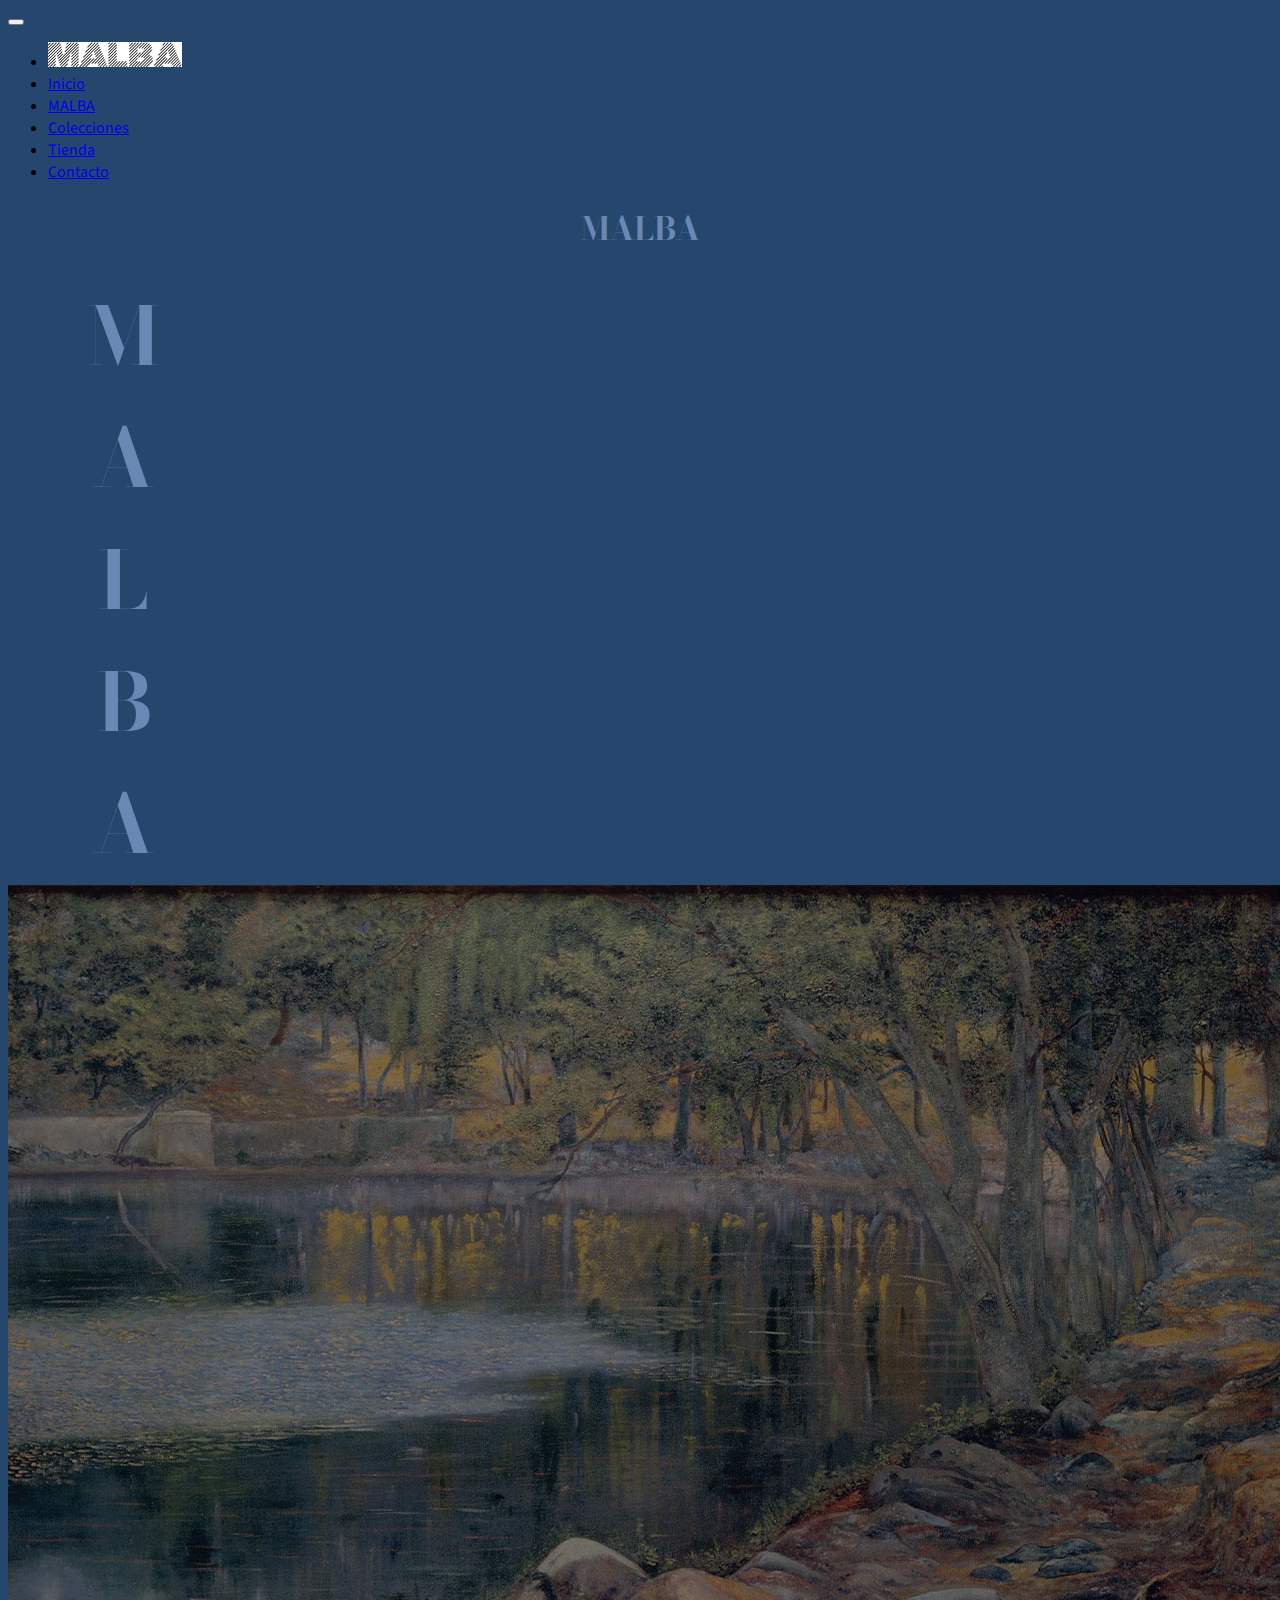
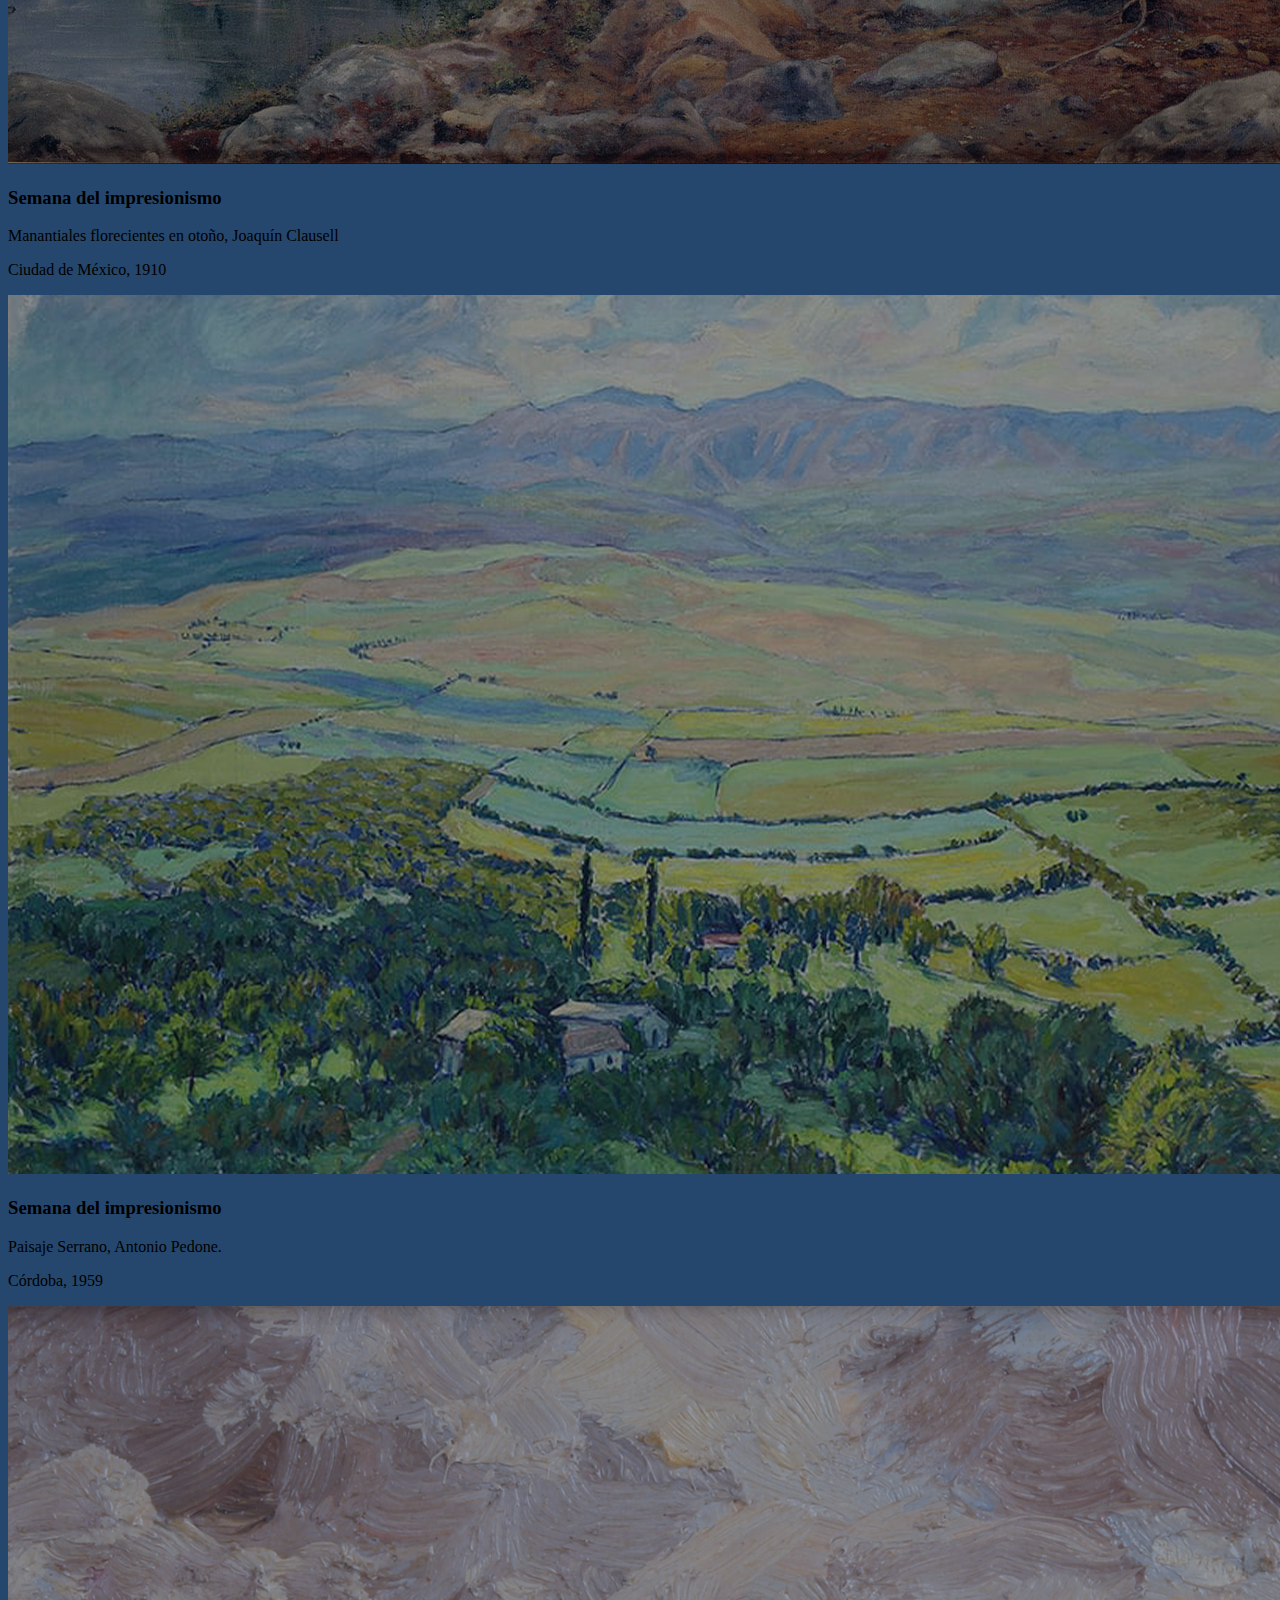
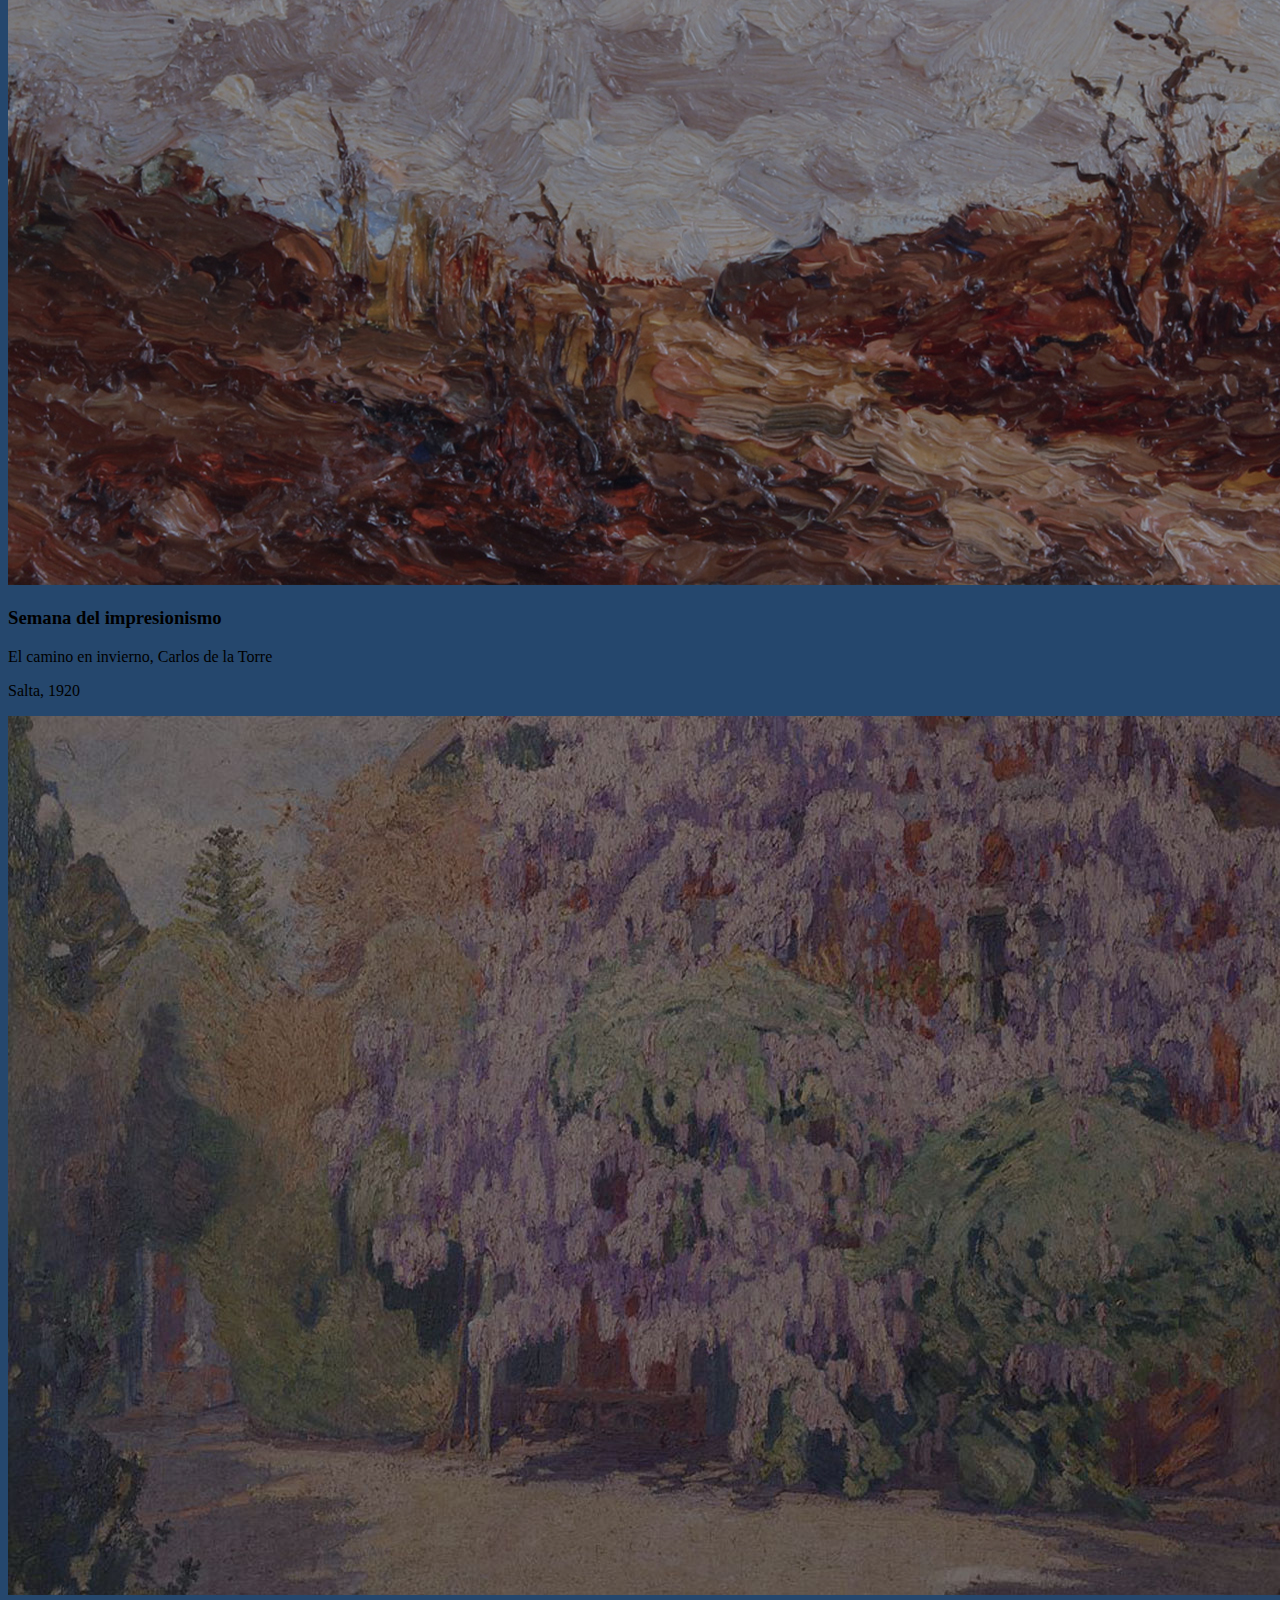
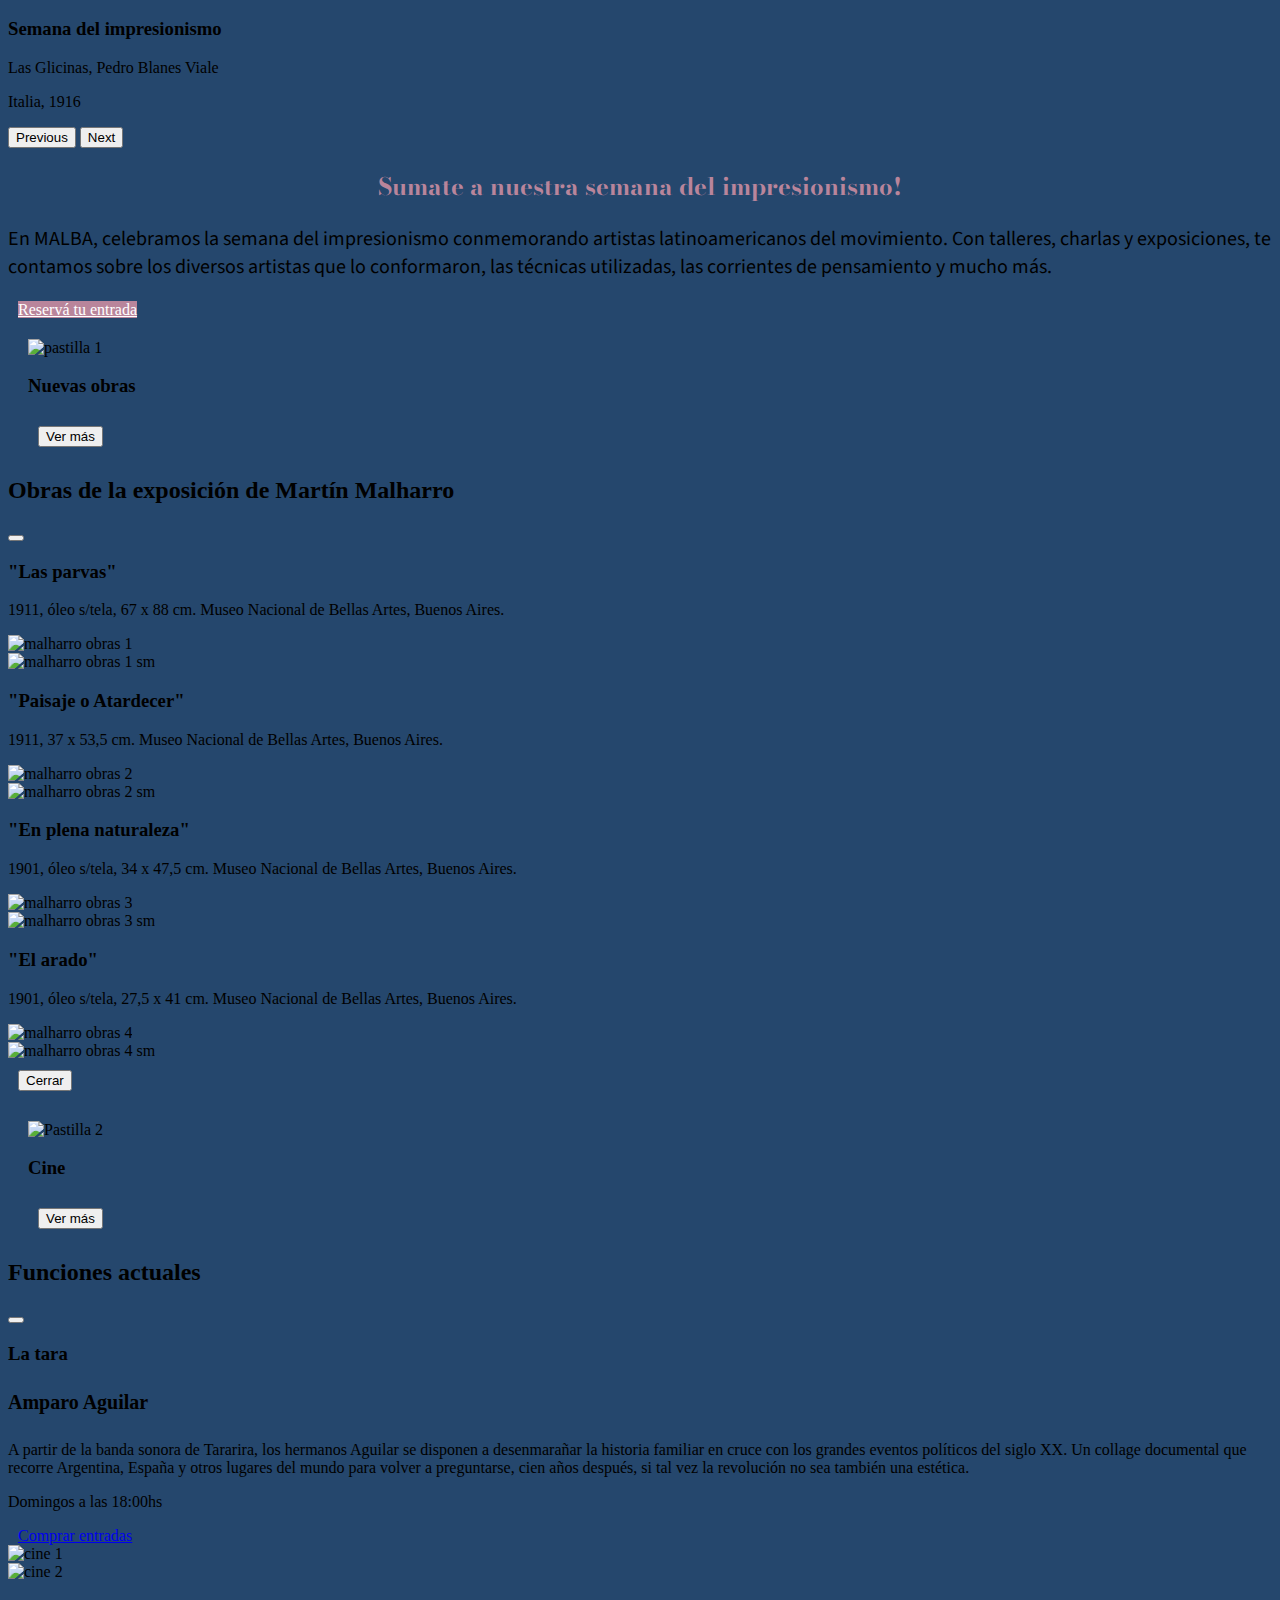
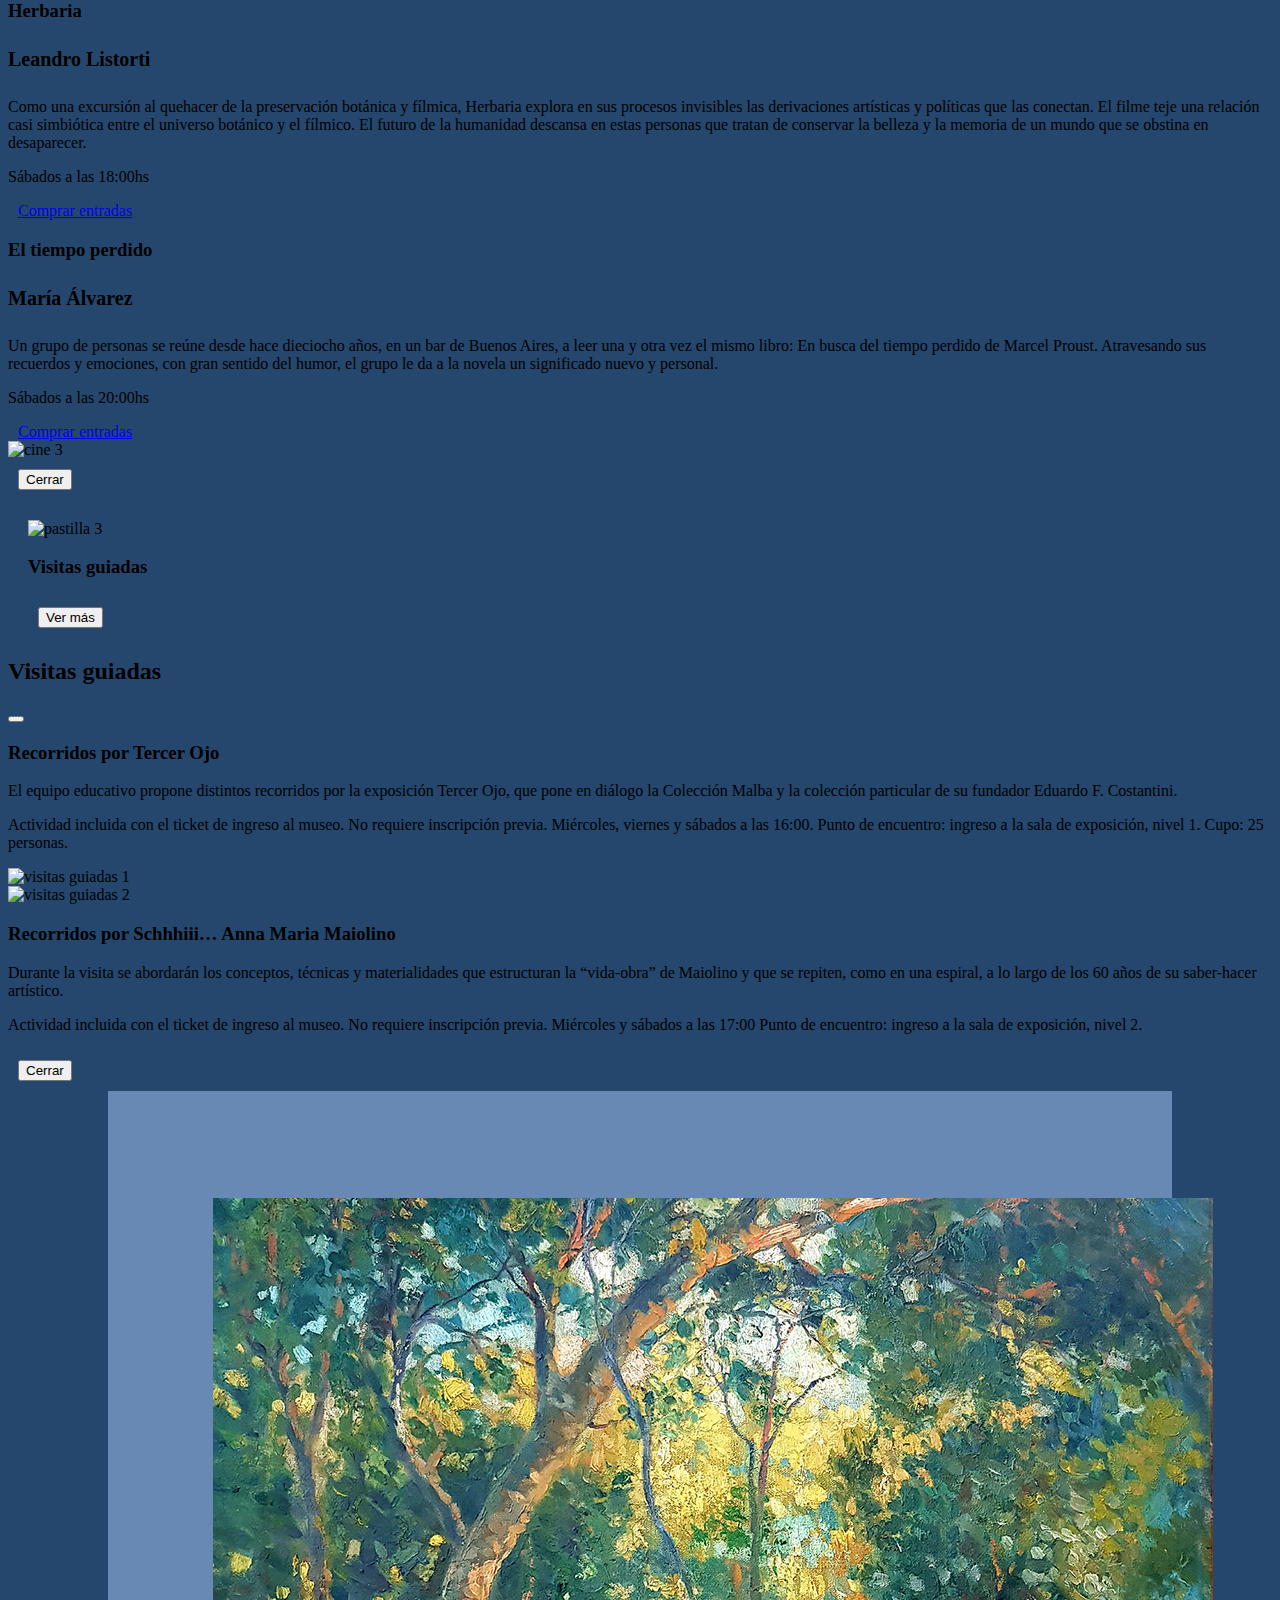
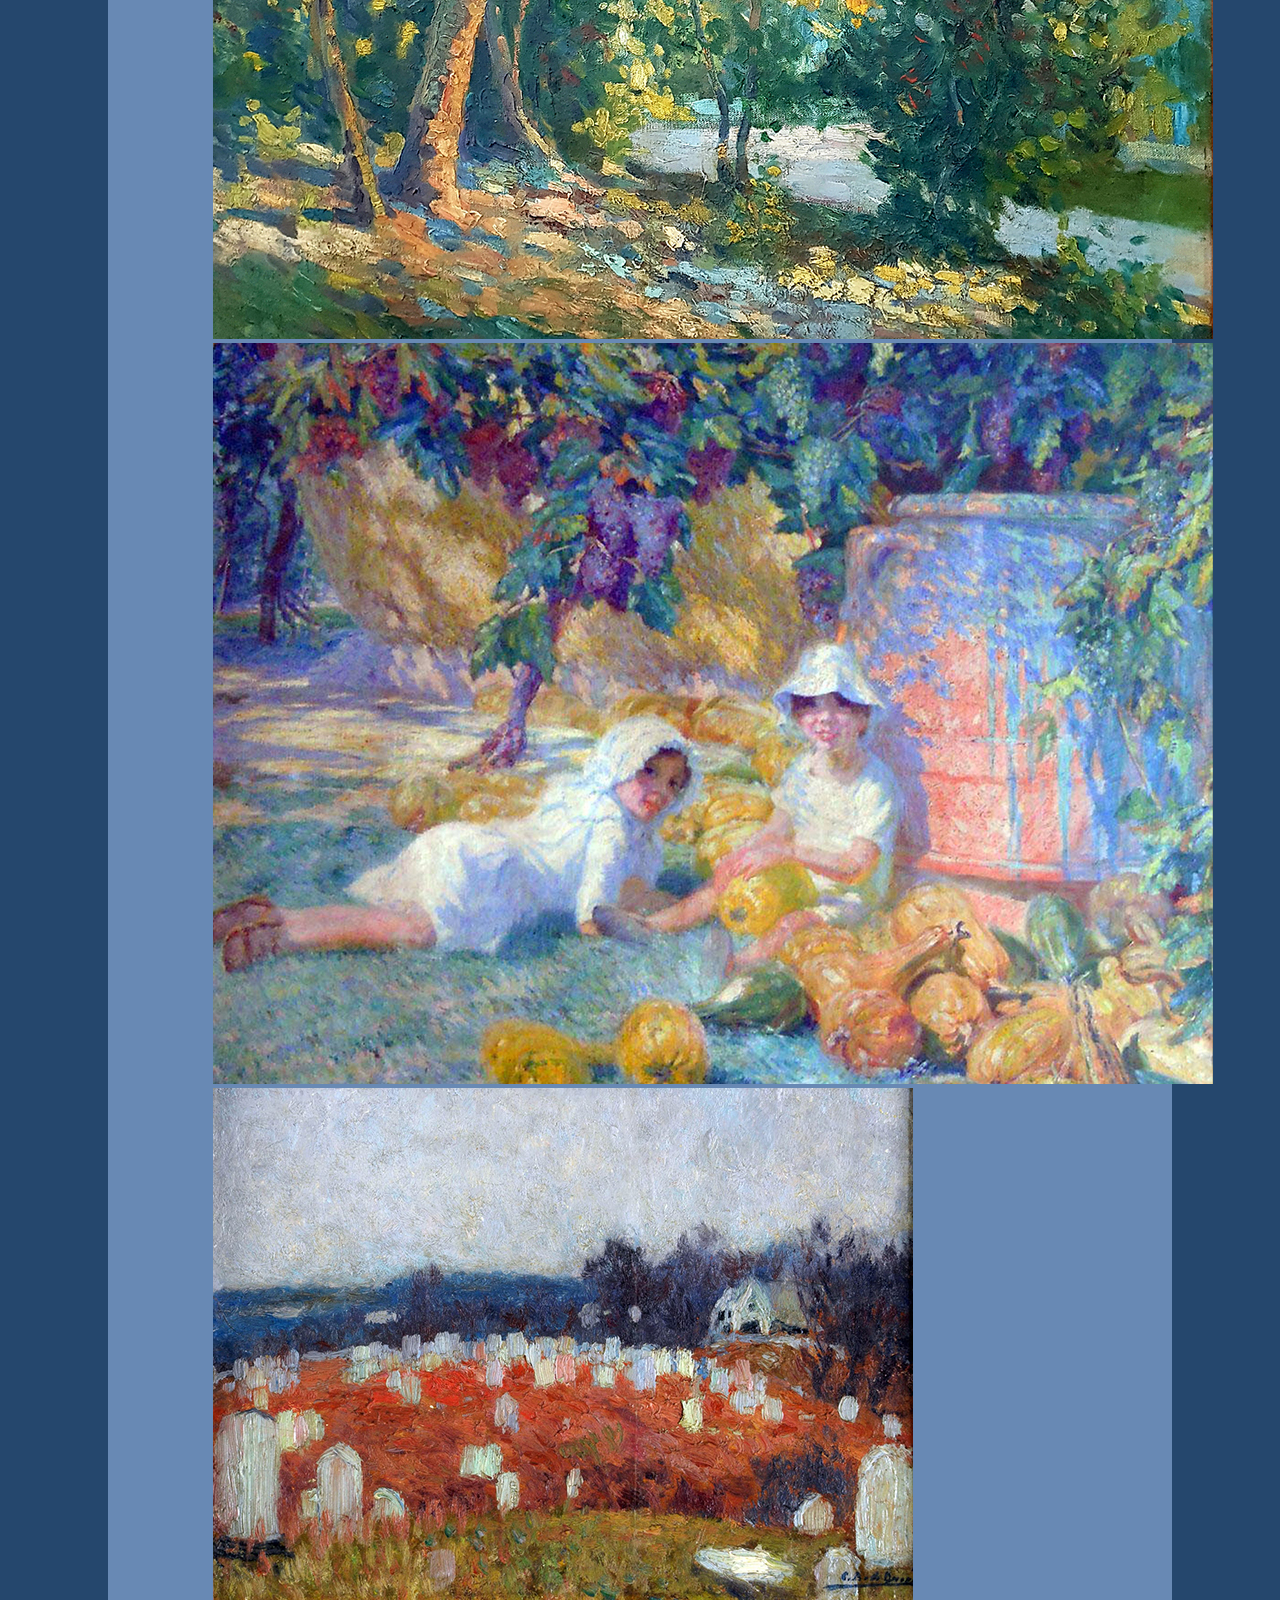
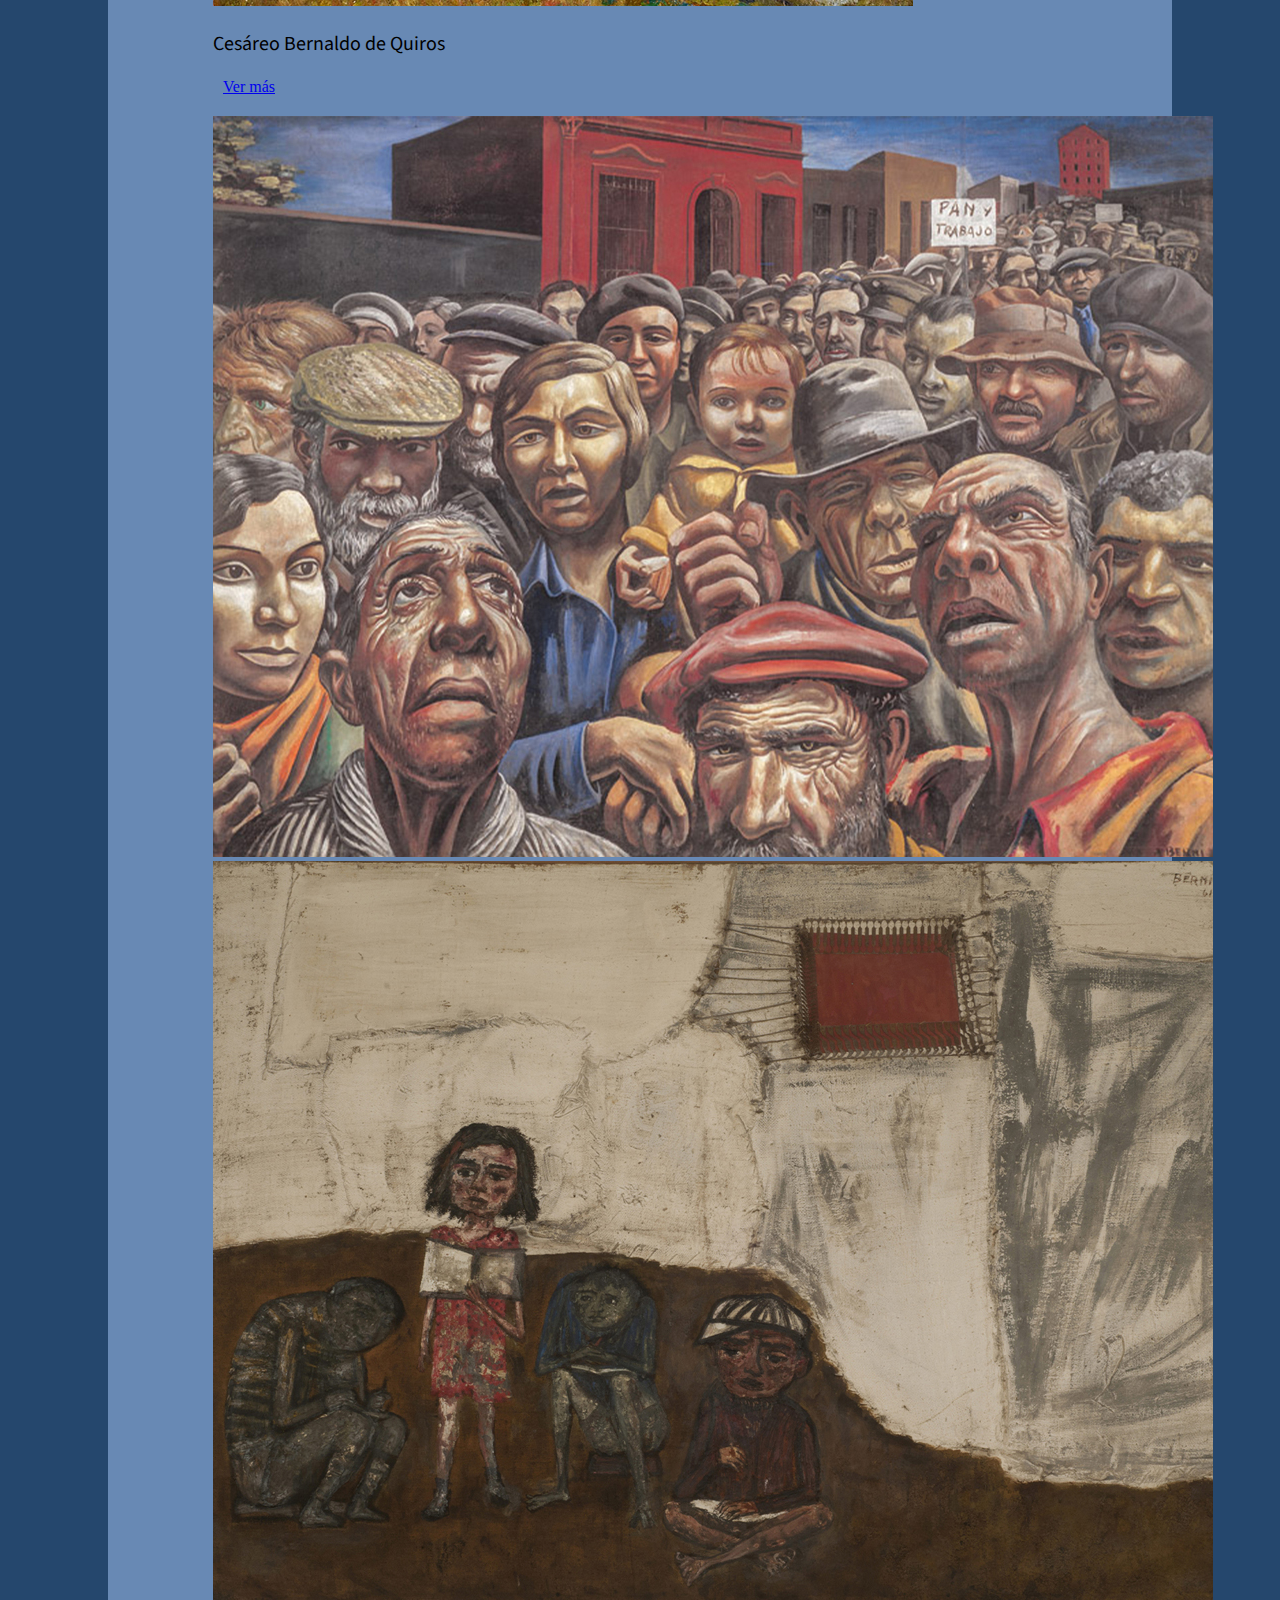
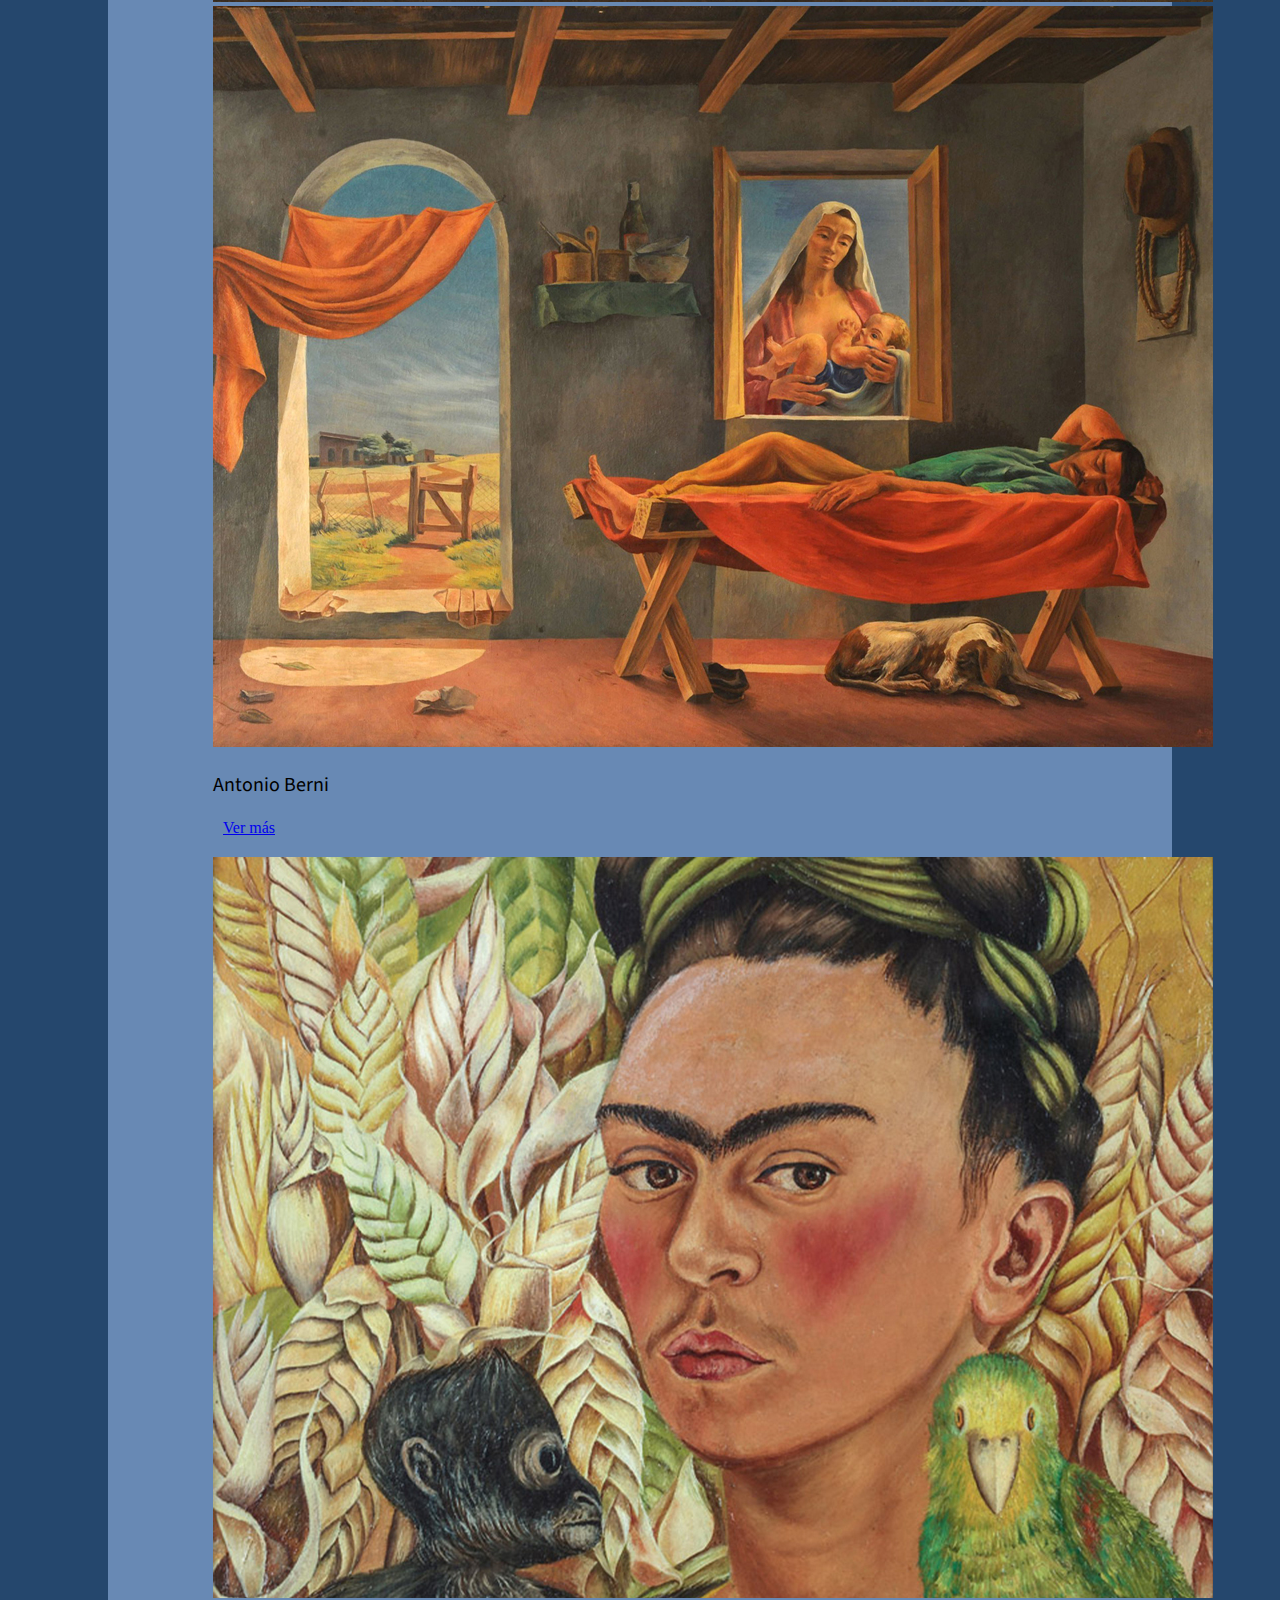
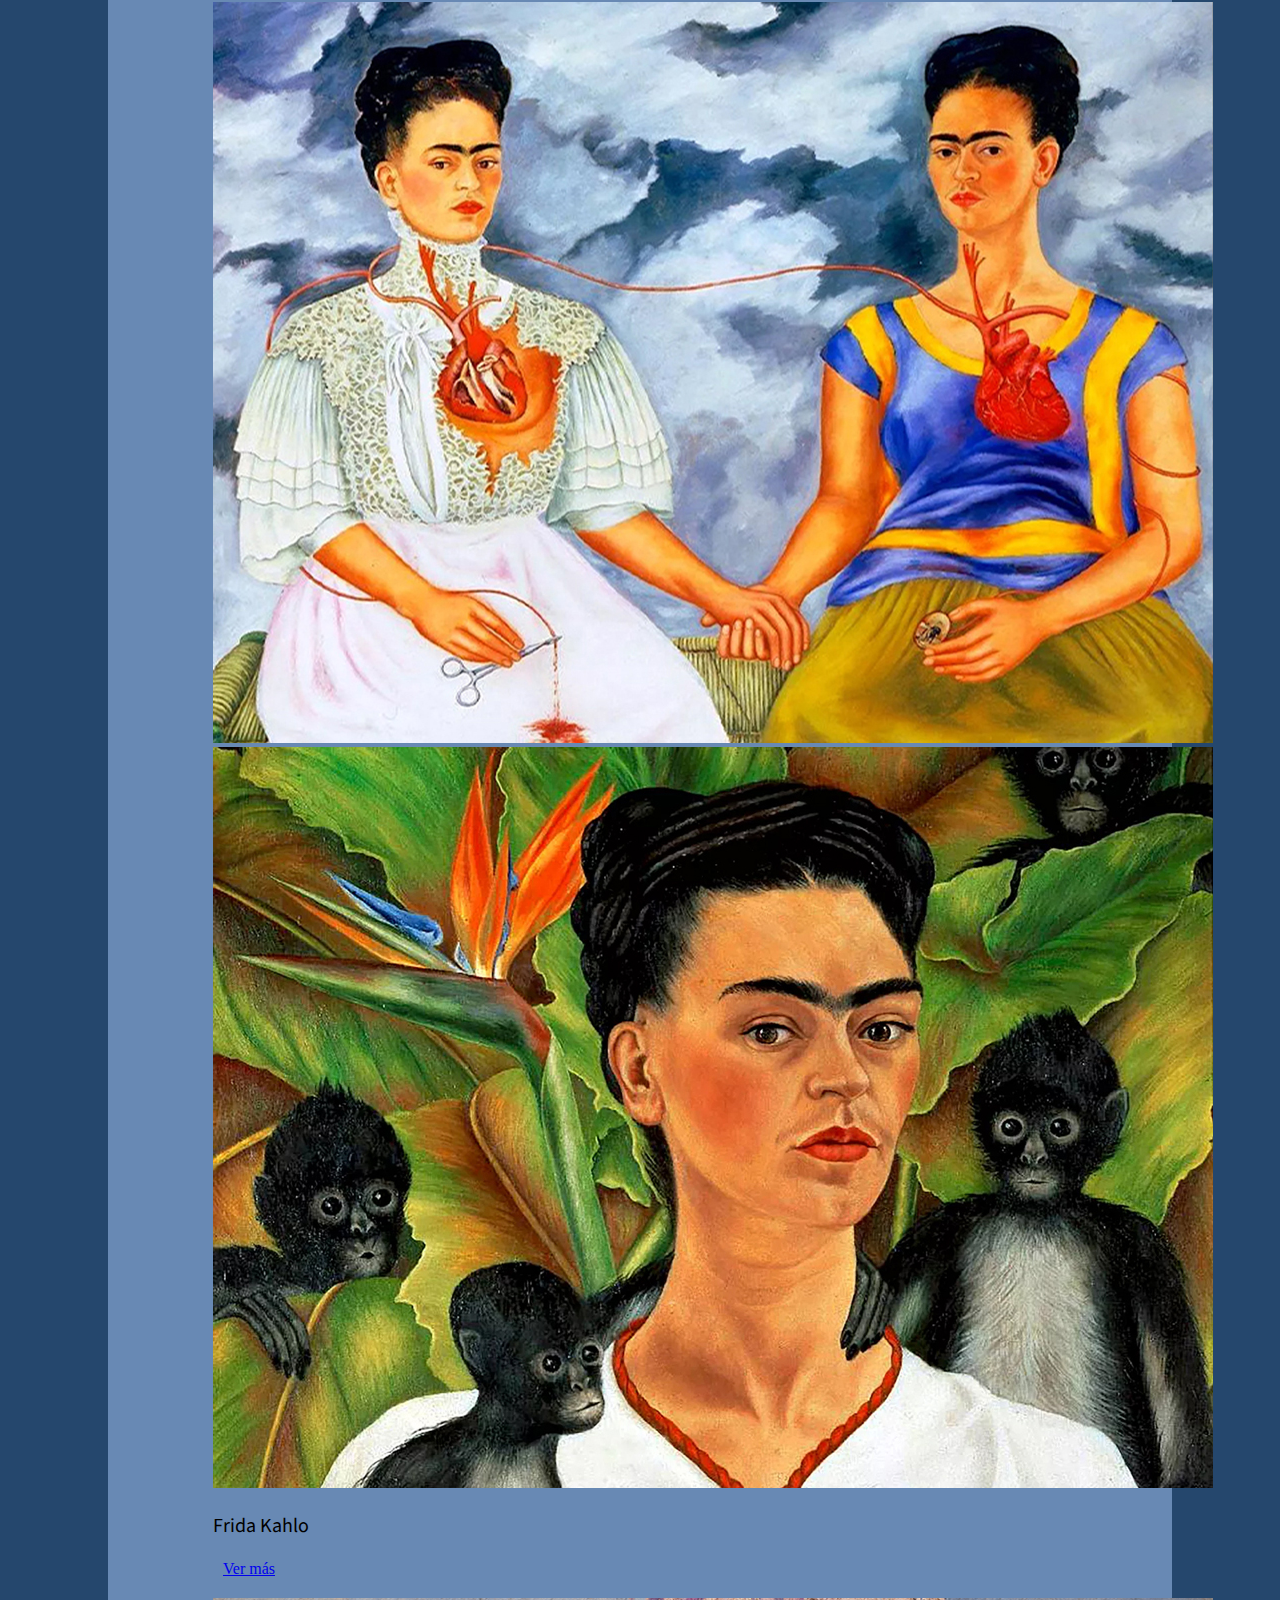
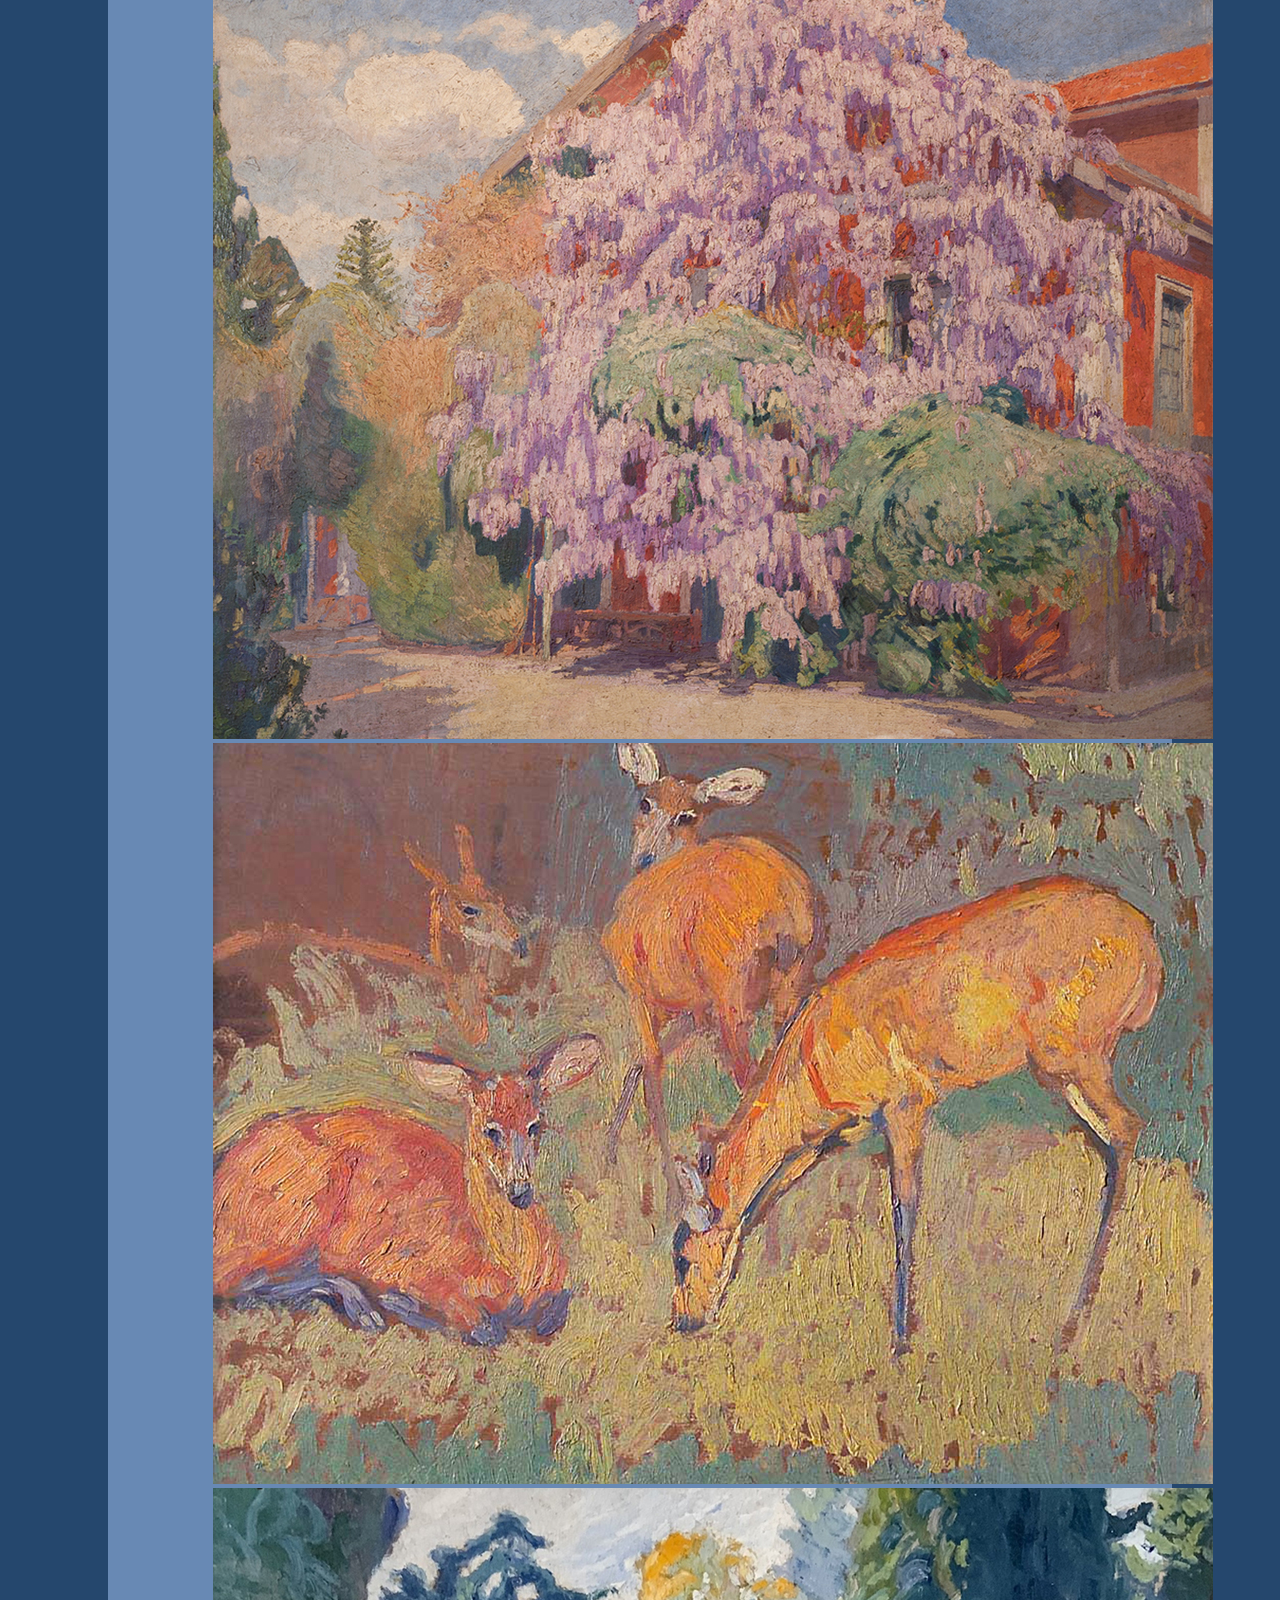
==== index.html @ 4b1ae32b "Add files via upload" ====
<!doctype html>
<html lang="es">

<head>
    <meta charset="utf-8">
    <meta name="viewport" content="width=device-width, initial-scale=1">
    <title>Juliana Luz Barragán y Jonathan Fossati, Diseño Web, DGT4AP, 2022.
    </title>
    <link href="https://cdn.jsdelivr.net/npm/bootstrap@5.2.2/dist/css/bootstrap.min.css" rel="stylesheet"
        integrity="sha384-Zenh87qX5JnK2Jl0vWa8Ck2rdkQ2Bzep5IDxbcnCeuOxjzrPF/et3URy9Bv1WTRi" crossorigin="anonymous">
    <link rel="stylesheet" href="estilos.css" class="rel">
    <link rel="stylesheet" href="https://cdn.jsdelivr.net/npm/bootstrap-icons@1.9.1/font/bootstrap-icons.css">
    <link rel="preconnect" href="https://fonts.googleapis.com">
    <link rel="preconnect" href="https://fonts.gstatic.com" crossorigin>
    <link href="https://fonts.googleapis.com/css2?family=Source+Sans+Pro&display=swap" rel="stylesheet">
    <link href="https://fonts.googleapis.com/css2?family=Bodoni+Moda:opsz,wght@6..96,500&display=swap" rel="stylesheet">
</head>

<body>

    <div class="d-flex p-4 mb-4 bg-sucess text-white justify-content-center">
        <nav class="navbar navbar-expand-md bg-white">
            <div class="container-fluid">
                <button class="navbar-toggler" type="button" data-bs-toggle="collapse"
                    data-bs-target="#navbarSupportedContent" aria-controls="navbarSupportedContent"
                    aria-expanded="false" aria-label="Toggle navigation">
                    <span class="navbar-toggler-icon"></span>
                </button>
                <div class="collapse navbar-collapse" id="navbarSupportedContent">
                    <ul class="navbar-nav me-auto mb-3 mb-lg-0">
                        <li class="nav-item d-flex align-self-center pe-4 d-none d-md-block">
                            <img src="Img/MALBA-LOGO.jpg" class="img-fluid" alt="malba logo">
                        </li>
                        <li class="nav-item">
                            <a class="nav-link" aria-current="page" href="index.html">Inicio</a>
                        </li>
                        <li class="nav-item">
                            <a class="nav-link" href="quienes-somos.html">MALBA</a>
                        </li>
                        <li class="nav-item">
                            <a class="nav-link" href="colecciones.html">Colecciones</a>
                        </li>
                        <li class="nav-item">
                            <a class="nav-link" href="merchandising.html">Tienda</a>
                        </li>
                        <li class="nav-item">
                            <a class="nav-link" href="contacto.html">Contacto</a>
                        </li>
                    </ul>
                </div>
            </div>
        </nav>
    </div>

    <!-- header carrousel-->

    <header class="container py-4 mb-5">
        <div class="row ms-auto text-center d-block d-sm-block d-lg-none g-0 d-flex justify-content-center">
            <div class="col-12 p-5 bg-light ms-auto">
                <H1 class="titulo">MALBA</H1>
            </div>
        </div>
        <div class="row g-0">
            <!-- col MALBA-->
            <div class="d-none d-xl-block d-lg-block bg-light ms-auto col-xl-2 col-lg-3 text-wrap ">
                <h1 class="title">
                    MALBA
                </h1>
            </div>
            <!-- fin col MALBA-->

            <!--carousel-->
            <div class="col-xl-10 col-sm-12 col-lg-9 col-md-12">
                <div id="carouselExampleControls1" class="carousel slide" data-bs-ride="carousel">
                    <div class="carousel-inner">
                        <div class="carousel-item active">
                            <img src="Img/carrousel-manantiales-florecientes-en-otoño-joaquin-clausell.jpg"
                                class="d-block w-100" alt="Joaquin Clausell">
                            <div class="carousel-caption d-none d-md-block text-end lh-1">
                                <h3>Semana del impresionismo</h3>
                                <p class="fst-italic fw-light">Manantiales florecientes en otoño, Joaquín Clausell</p>
                                <p class="fst-italic fw-light">Ciudad de México, 1910</p>
                            </div>
                        </div>
                        <div class="carousel-item">
                            <img src="Img/carrousel-Pedone-Antonio-Paisaje-Serrano.jpg" class="d-block w-100"
                                alt="Antonio Pedone">
                            <div class="carousel-caption d-none d-md-block text-end lh-1">
                                <h3>Semana del impresionismo</h3>
                                <p class="fst-italic fw-light">Paisaje Serrano, Antonio Pedone. </p>
                                <p class="fst-italic fw-light">Córdoba, 1959</p>
                            </div>
                        </div>
                        <div class="carousel-item">
                            <img src="Img/carrousel-CARLOS-DE-LA-TORRE-EL-CAMINO-EN-INVIERNO.jpg" class="d-block w-100"
                                alt="Carlos de la torre">
                            <div class="carousel-caption d-none d-md-block text-end lh-1">
                                <h3>Semana del impresionismo</h3>
                                <p class="fst-italic fw-light">El camino en invierno, Carlos de la Torre</p>
                                <p class="fst-italic fw-light">Salta, 1920</p>
                            </div>
                        </div>
                        <div class="carousel-item">
                            <img src="Img/carrousel-Pedro-Blanes-Viale-Las-Glicinas.jpg" class="d-block w-100"
                                alt="Pedro Blanes Viale">
                            <div class="carousel-caption d-none d-md-block text-end lh-1">
                                <h3>Semana del impresionismo</h3>
                                <p class="fst-italic fw-light">Las Glicinas, Pedro Blanes Viale</p>
                                <p class="fst-italic fw-light">Italia, 1916</p>
                            </div>
                        </div>
                    </div>
                    <button class="carousel-control-prev" type="button" data-bs-target="#carouselExampleControls1"
                        data-bs-slide="prev">
                        <span class="carousel-control-prev-icon" aria-hidden="true"></span>
                        <span class="visually-hidden">Previous</span>
                    </button>
                    <button class="carousel-control-next" type="button" data-bs-target="#carouselExampleControls1"
                        data-bs-slide="next">
                        <span class="carousel-control-next-icon" aria-hidden="true"></span>
                        <span class="visually-hidden">Next</span>
                    </button>
                </div>
                <!-- fin carousel-->
            </div>
            <!-- fin col carousel-->
        </div>
        <!-- fin row-->
    </header>
    <!--fin header carrousel-->


    <!--call to action-->
    <section id="action">
        <div class="container bg-light g-0 my-5 py-5">
            <div class="row d-flex justify-content-center">
                <div class="col-10 text-center pb-2">
                    <h2 class="titulo2 ">Sumate a nuestra semana del impresionismo!</h2>
                </div>
            </div>
            <div class="row d-flex justify-content-center">
                <div class="col-6 py-2 text-center ">
                    <p class="lead5 fw-light">En MALBA, celebramos la semana del impresionismo conmemorando artistas
                        latinoamericanos del
                        movimiento. Con talleres, charlas y exposiciones, te contamos sobre los diversos artistas que
                        lo conformaron, las técnicas utilizadas, las corrientes de pensamiento y mucho más.</p>
                    <a href="contacto.html" class="btn btn-outline-dark btn-rosa" role="button">Reservá tu entrada</a>
                </div>
            </div>
        </div>
    </section>
    <!--fin call to action-->

    <!-- pastillas-->
    <section id="pastillas">
        <div class="container py-4 py-sm-5 py-md-5">
            <div class="row row-cols-3 d-flex justify-content-center">
                <div class="col-lg-4 col-9">
                    <div class="card text-bg-dark view overlay">
                        <img src="img/pastilla-1.jpg" class="card-img rounded img-fluid" alt="pastilla 1">
                        <div class="card-img-overlay d-flex align-items-end">
                            <div>
                                <h3 class="text-light ps-2">Nuevas obras</h3>
                                <button type="button" class="btn btn-outline-light btn-semana" data-bs-toggle="modal"
                                    data-bs-target="#exposicion"> Ver más </button>
                            </div>
                        </div>
                    </div>
                    <div class="modal fade" id="exposicion" tabindex="-1" aria-labelledby="exposicionLabel"
                        aria-hidden="true">
                        <div class="modal-dialog modal-lg">
                            <div class="modal-content">
                                <div class="modal-header">
                                    <h2 class="modal-title fs-5" id="exposicionLabel">Obras de la exposición de Martín
                                        Malharro</h2>
                                    <button type="button" class="btn-close" data-bs-dismiss="modal"
                                        aria-label="Close"></button>
                                </div>
                                <div class="modal-body">
                                    <div class="container mt-5" style="max-width: 1250px;">
                                        <div class="row g-0 d-flex justify-content-center pb-4">
                                            <div class="col-xl-3 col-lg-2 col-sm-8 bg-light pt-4 ps-4 pe-5">
                                                <div class="card-body pb-3">
                                                    <h3 class="card-title pb-3">"Las parvas"</h3>
                                                    <p class="card-text fw-light">1911, óleo s/tela, 67 x 88 cm. Museo
                                                        Nacional de Bellas Artes, Buenos Aires.
                                                    </p>
                                                </div>
                                            </div>
                                            <div class="col-xl-3 col-lg-2 d-none d-lg-block col-sm-8">
                                                <img src="img/Martin-malharro-obras-1.jpg" class="img-fluid"
                                                    alt="malharro obras 1">
                                            </div>
                                            <div class="d-block d-sm-block d-lg-none col-sm-8">
                                                <img src="img/Martin-malharro-obras-1-sm.jpg" class="img-fluid"
                                                    alt="malharro obras 1 sm">
                                            </div>
                                            <div class="col-xl-3 col-lg-2 col-sm-8 bg-light pt-4 ps-4 pe-5">
                                                <div class="card-body pb-3">
                                                    <h3 class="card-title pb-3">"Paisaje o Atardecer"</h3>
                                                    <p class="card-text fw-light">1911, 37 x 53,5 cm. Museo Nacional de
                                                        Bellas
                                                        Artes, Buenos Aires.
                                                    </p>
                                                </div>
                                            </div>
                                            <div class="col-xl-3 col-lg-2 d-none d-lg-block col-sm-8">
                                                <img src="img/Martin-malharro-obras-2.jpg" class="img-fluid"
                                                    alt="malharro obras 2">
                                            </div>
                                            <div class="d-block d-sm-block d-lg-none col-sm-8">
                                                <img src="img/Martin-malharro-obras-2-sm.jpg" class="img-fluid"
                                                    alt="malharro obras 2 sm">
                                            </div>
                                        </div>
                                        <div class="row g-0 d-flex justify-content-center pb-5">
                                            <div class="col-xl-3 col-lg-2 col-sm-8 bg-light pt-4 ps-4 pe-5">
                                                <div class="card-body pb-3">
                                                    <h3 class="card-title pb-3">"En plena naturaleza"</h3>
                                                    <p class="card-text fw-light">1901, óleo s/tela, 34 x 47,5 cm.
                                                        Museo Nacional de Bellas Artes, Buenos Aires.
                                                    </p>
                                                </div>
                                            </div>
                                            <div class="col-xl-3 col-lg-2  d-none d-lg-block col-sm-8">
                                                <img src="img/Martin-malharro-obras-3.jpg" class="img-fluid"
                                                    alt="malharro obras 3">
                                            </div>
                                            <div class="d-block d-sm-block d-lg-none col-sm-8">
                                                <img src="img/Martin-malharro-obras-3-sm.jpg" class="img-fluid"
                                                    alt="malharro obras 3 sm">
                                            </div>
                                            <div class="col-xl-3 col-lg-2 col-sm-8 bg-light pt-4 ps-4 pe-5">
                                                <div class="card-body pb-3">
                                                    <h3 class="card-title pb-3">"El arado"</h3>
                                                    <p class="card-text fw-light">1901, óleo s/tela, 27,5 x 41 cm. Museo
                                                        Nacional de
                                                        Bellas Artes, Buenos Aires.
                                                    </p>
                                                </div>
                                            </div>
                                            <div class="col-xl-3 col-lg-2  d-none d-lg-block col-sm-8">
                                                <img src="img/Martin-malharro-obras-4.jpg" class="img-fluid"
                                                    alt="malharro obras 4">
                                            </div>
                                            <div class="d-block d-sm-block d-lg-none col-sm-8">
                                                <img src="img/Martin-malharro-obras-4-sm.jpg" class="img-fluid"
                                                    alt="malharro obras 4 sm">
                                            </div>
                                        </div>
                                    </div>
                                </div>
                                <div class="modal-footer">
                                    <button type="button" class="btn btn-dark" data-bs-dismiss="modal">Cerrar</button>
                                </div>
                            </div>
                        </div>
                    </div>
                </div>
                <div class="col-lg-4 col-9">
                    <div class="card text-bg-dark view overlay">
                        <img src="img/pastilla-2.jpg" class="card-img rounded img-fluid" alt="Pastilla 2">
                        <div class="card-img-overlay d-flex align-items-end">
                            <div>
                                <h3 class="text-light ps-2">Cine</h3>
                                <button type="button" class="btn btn-outline-light btn-semana" data-bs-toggle="modal"
                                    data-bs-target="#conciertos"> Ver más </button>
                            </div>
                        </div>
                    </div>
                    <div class="modal fade" id="conciertos" tabindex="-1" aria-labelledby="conciertosLabel"
                        aria-hidden="true">
                        <div class="modal-dialog modal-lg">
                            <div class="modal-content">
                                <div class="modal-header">
                                    <h2 class="modal-title fs-5" id="conciertosLabel">Funciones actuales</h2>
                                    <button type="button" class="btn-close" data-bs-dismiss="modal"
                                        aria-label="Close"></button>
                                </div>
                                <div class="modal-body">
                                    <div class="container py-4">
                                        <div class="row bg-light g-0">
                                            <div class="col-xl-6 col-sm-12">
                                                <div class="row mt-4 ms-3 text-lg-center">
                                                    <div class="col-8 col-sm-12">
                                                        <h3 class=" fw-bold text-lg-start">
                                                            La tara</h3>
                                                        <h4 class="subtitulo fw-light text-lg-start">
                                                            Amparo Aguilar</h4>
                                                    </div>
                                                </div>
                                                <div class="row">
                                                    <div class="col-11">
                                                        <p class="texto-evento fw-light pt-3 ps-4"> A partir de la banda
                                                            sonora de Tararira, los
                                                            hermanos Aguilar se disponen a desenmarañar la historia
                                                            familiar en cruce con los grandes eventos políticos del
                                                            siglo XX. Un collage documental que recorre Argentina,
                                                            España y otros lugares del mundo para volver a preguntarse,
                                                            cien años después, si tal vez la revolución no sea también
                                                            una estética.

                                                        </p>
                                                        <p class="texto-evento fw-light pt-3  ps-4"> Domingos a las
                                                            18:00hs
                                                        </p>
                                                        <a href="https://malba.liit.com.ar/decidir/index.php?cine=1&m=1513&e=3239"
                                                            class="btn btn-outline-dark ms-4 mb-3" target="_blank"
                                                            role="button">Comprar
                                                            entradas</a>
                                                    </div>
                                                </div>
                                            </div>
                                            <div class="col-xl-6 col-md-12 g-0">
                                                <img src="img/cine-1.jpg" class="img-fluid" alt="cine 1">
                                            </div>
                                        </div>
                                    </div>
                                    <div class="container py-4">
                                        <div class="row bg-light g-0">
                                            <div class="col-xl-6 col-md-12 g-0">
                                                <img src="img/cine-2.jpg" class="img-fluid" alt="cine 2">
                                            </div>
                                            <div class="col-xl-6 col-sm-12">
                                                <div class="row mt-4 ms-3 text-lg-center">
                                                    <div class="col-8 col-sm-12">
                                                        <h3 class=" fw-bold text-lg-start">
                                                            Herbaria</h3>
                                                        <h4 class="subtitulo fw-light text-lg-start">
                                                            Leandro Listorti</h4>
                                                    </div>
                                                </div>
                                                <div class="row">
                                                    <div class="col-11">
                                                        <p class="texto-evento fw-light pt-3 ps-4"> Como una excursión
                                                            al quehacer de la preservación botánica y fílmica, Herbaria
                                                            explora en sus procesos invisibles las derivaciones
                                                            artísticas y políticas que las conectan. El filme teje una
                                                            relación casi simbiótica entre el universo botánico y el
                                                            fílmico. El futuro de
                                                            la humanidad descansa en estas personas que tratan de
                                                            conservar la belleza y la memoria de un mundo que se obstina
                                                            en desaparecer.
                                                        </p>
                                                        <p class="texto-evento fw-light pt-3  ps-4"> Sábados a las
                                                            18:00hs

                                                        </p>
                                                        <a href="https://malba.liit.com.ar/decidir/index.php?cine=1&m=1512&e=3227"
                                                            class="btn btn-outline-dark ms-4 mb-3" target="_blank"
                                                            role="button">Comprar
                                                            entradas</a>
                                                    </div>
                                                </div>
                                            </div>
                                        </div>
                                    </div>
                                    <div class="container py-4">
                                        <div class="row bg-light g-0">
                                            <div class="col-xl-6 col-sm-12">
                                                <div class="row mt-4 ms-3 text-lg-center">
                                                    <div class="col-8 col-sm-12">
                                                        <h3 class=" fw-bold text-lg-start">
                                                            El tiempo perdido</h3>
                                                        <h4 class="subtitulo fw-light text-lg-start">
                                                            María Álvarez</h4>
                                                    </div>
                                                </div>
                                                <div class="row">
                                                    <div class="col-11">
                                                        <p class="texto-evento fw-light pt-3 ps-4"> Un grupo de personas
                                                            se reúne desde hace dieciocho años, en un bar de Buenos
                                                            Aires, a leer una y otra vez el mismo libro: En busca del
                                                            tiempo perdido de Marcel Proust. Atravesando sus recuerdos y
                                                            emociones, con gran sentido del humor, el grupo le da a la
                                                            novela un significado nuevo y personal.
                                                        </p>
                                                        <p class="texto-evento fw-light pt-3  ps-4"> Sábados a las
                                                            20:00hs
                                                        </p>
                                                        <a href="https://malba.liit.com.ar/decidir/index.php?cine=1&m=1485&e=3232"
                                                            class="btn btn-outline-dark ms-4 mb-3" target="_blank"
                                                            role="button">Comprar
                                                            entradas</a>
                                                    </div>
                                                </div>
                                            </div>
                                            <div class="col-xl-6 col-md-12 g-0">
                                                <img src="img/cine-3.jpg" class="img-fluid" alt="cine 3">
                                            </div>
                                        </div>
                                    </div>
                                </div>
                                <div class="modal-footer">
                                    <button type="button" class="btn btn-dark" data-bs-dismiss="modal">Cerrar</button>
                                </div>
                            </div>
                        </div>
                    </div>
                </div>
                <div class="col-lg-4 col-9">
                    <div class="card text-bg-dark view overlay">
                        <img src="img/pastilla-3.jpg" class="card-img rounded img-fluid" alt="pastilla 3">
                        <div class="card-img-overlay d-flex align-items-end">
                            <div>
                                <h3 class="text-light ps-2">Visitas guiadas</h3>
                                <button type="button" class="btn btn-outline-light btn-semana" data-bs-toggle="modal"
                                    data-bs-target="#visitas"> Ver más </button>
                            </div>
                        </div>
                    </div>
                    <div class="modal fade" id="visitas" tabindex="-1" aria-labelledby="visitasLabel"
                        aria-hidden="true">
                        <div class="modal-dialog modal-lg">
                            <div class="modal-content">
                                <div class="modal-header">
                                    <h2 class="modal-title fs-5" id="visitasLabel">Visitas guiadas</h2>
                                    <button type="button" class="btn-close" data-bs-dismiss="modal"
                                        aria-label="Close"></button>
                                </div>
                                <div class="modal-body">
                                    <div class="container py-4">
                                        <div class="row bg-light g-0">
                                            <div class="col-xl-6 col-sm-12">
                                                <div class="row mt-4 ms-2 text-lg-center">
                                                    <div class="col-8 col-sm-12">
                                                        <h3 class="fw-bold text-lg-start">
                                                            Recorridos por Tercer Ojo</h3>
                                                    </div>
                                                </div>
                                                <div class="row">
                                                    <div class="col-11">
                                                        <p class="texto-evento fw-light pt-3 ps-4"> El equipo
                                                            educativo propone distintos recorridos por la exposición
                                                            Tercer Ojo, que pone en diálogo la Colección Malba y la
                                                            colección particular de su fundador Eduardo F.
                                                            Costantini.</p>
                                                        <p class="texto-evento fw-light pt-3 ps-4"> Actividad
                                                            incluida con el ticket de ingreso al museo. No
                                                            requiere inscripción previa.
                                                            Miércoles, viernes y sábados a las
                                                            16:00.
                                                            Punto de encuentro: ingreso a la sala de exposición,
                                                            nivel 1.
                                                            Cupo: 25 personas.</p>
                                                    </div>
                                                </div>
                                            </div>
                                            <div class="col-xl-6 col-md-12 g-0">
                                                <img src="img/visitas-guiadas-1.jpg" class="img-fluid"
                                                    alt="visitas guiadas 1">
                                            </div>
                                        </div>
                                    </div>
                                    <div class="container py-4">
                                        <div class="row bg-light g-0">
                                            <div class="col-xl-6 col-md-12 g-0">
                                                <img src="img/visitas-guiadas-2.jpg" class="img-fluid"
                                                    alt="visitas guiadas 2">
                                            </div>
                                            <div class="col-xl-6 col-sm-12">
                                                <div class="row mt-4 ms-2 text-lg-center">
                                                    <div class="col-8 col-sm-12">
                                                        <h3 class=" fw-bold text-lg-start">
                                                            Recorridos por Schhhiii… Anna
                                                            Maria Maiolino</h3>
                                                    </div>
                                                </div>
                                                <div class="row">
                                                    <div class="col-11">
                                                        <p class="texto-evento fw-light pt-3 ps-4"> Durante la
                                                            visita se abordarán los conceptos, técnicas y
                                                            materialidades que estructuran la “vida-obra” de
                                                            Maiolino y que se repiten, como en una espiral, a lo
                                                            largo de los 60 años de su saber-hacer artístico.</p>
                                                        <p class="texto-evento fw-light pt-3 ps-4"> Actividad
                                                            incluida con el ticket de ingreso al museo. No
                                                            requiere inscripción previa.
                                                            Miércoles y sábados a las 17:00
                                                            Punto de encuentro: ingreso a la sala de exposición,
                                                            nivel 2.</p>
                                                    </div>
                                                </div>
                                            </div>

                                        </div>
                                    </div>
                                </div>
                                <div class="modal-footer">
                                    <button type="button" class="btn btn-dark" data-bs-dismiss="modal">Cerrar</button>
                                </div>
                            </div>
                        </div>
                    </div>
                </div>
            </div>
        </div>
    </section>
    <!-- fin pastillas-->

    <!-- galería -->
    <section id="galeria">
        <div class="container-2 ">
            <div class="row">
                <div class="col">
                    <h2 class="text-light titulo">Galería</h2>
                </div>
            </div>
            <div class="row row-cols-2 d-flex justify-content-center flex-wrap">
                <div class="col-xl-5 col-12">
                    <div class="card">
                        <div id="carouselExampleSlidesOnly1" class="carousel slide" data-bs-ride="carousel">
                            <div class="carousel-inner">
                                <div class="carousel-item active">
                                    <img src="Img/Cesareo-1.jpg" class="d-block w-100 rounded" alt="Cesareo-1">
                                </div>
                                <div class="carousel-item">
                                    <img src="Img/Cesareo-2.jpg" class="d-block w-100 rounded" alt="Cesareo-2">
                                </div>
                                <div class="carousel-item">
                                    <img src="Img/Cesareo-3.jpg" class="d-block w-100 rounded" alt="Cesareo-3">
                                </div>
                            </div>
                        </div>
                        <div class="card-body text-center">
                            <p class="lead5">Cesáreo Bernaldo de Quiros</p>
                            <a href="colecciones.html" class="btn btn-outline-dark " role="button">Ver más</a>
                        </div>
                    </div>
                </div>
                <div class="col-xl-5 col-12">
                    <div class="card">
                        <div id="carouselExampleSlidesOnly2" class="carousel slide" data-bs-ride="carousel">
                            <div class="carousel-inner">
                                <div class="carousel-item active">
                                    <img src="Img/berni-galeria-1.jpg" class="d-block w-100 rounded"
                                        alt="berni-galeria-1">
                                </div>
                                <div class="carousel-item">
                                    <img src="Img/berni-galeria-2.jpg" class="d-block w-100 rounded"
                                        alt="berni-galeria-2">
                                </div>
                                <div class="carousel-item">
                                    <img src="Img/berni-galeria-3.jpg" class="d-block w-100 rounded"
                                        alt="berni-galeria-3">
                                </div>
                            </div>
                        </div>
                        <div class="card-body text-center">
                            <p class="lead5">Antonio Berni</p>
                            <a href="colecciones.html" class="btn btn-outline-dark " role="button">Ver más</a>
                        </div>
                    </div>
                </div>
                <div class="col-xl-5 col-12">
                    <div class="card">
                        <div id="carouselExampleSlidesOnly3" class="carousel slide" data-bs-ride="carousel">
                            <div class="carousel-inner">
                                <div class="carousel-item active">
                                    <img src="Img/frida-galeria-1.jpg" class="d-block w-100 rounded"
                                        alt="frida-galeria-1">
                                </div>
                                <div class="carousel-item">
                                    <img src="Img/frida-galeria-2.jpg" class="d-block w-100 rounded"
                                        alt="frida-galeria-2">
                                </div>
                                <div class="carousel-item">
                                    <img src="Img/frida-galeria-3.jpg" class="d-block w-100 rounded"
                                        alt="frida-galeria-3">
                                </div>
                            </div>
                        </div>
                        <div class="card-body text-center">
                            <p class="lead5">Frida Kahlo</p>
                            <a href="colecciones.html" class="btn btn-outline-dark" role="button">Ver más</a>
                        </div>
                    </div>
                </div>
                <div class="col-xl-5 col-12">
                    <div class="card">
                        <div id="carouselExampleSlidesOnly4" class="carousel slide" data-bs-ride="carousel">
                            <div class="carousel-inner">
                                <div class="carousel-item active">
                                    <img src="Img/blanes-viale-galeria-1.jpg" class="d-block w-100 rounded"
                                        alt="blanes-viale-galeria-1">
                                </div>
                                <div class="carousel-item">
                                    <img src="Img/blanes-viale-galeria-2.jpg" class="d-block w-100 rounded"
                                        alt="blanes-viale-galeria-2">
                                </div>
                                <div class="carousel-item">
                                    <img src="Img/blanes-viale-galeria-3.jpg" class="d-block w-100 rounded"
                                        alt="blanes-viale-galeria-3">
                                </div>
                            </div>
                        </div>
                        <div class="card-body text-center">
                            <p class="lead5">Pedro Blanes Viale</p>
                            <a href="colecciones.html" class="btn btn-outline-dark" role="button">Ver más</a>
                        </div>
                    </div>
                </div>
            </div>
        </div>
    </section>
    <!-- fin galería -->



    <!-- Opiniones -->
    <section>
        <div class="container py-sm-4 py-md-4">
            <div class="row pb-3">
                <div class="col">
                    <h2 class="text-light titulo">Opiniones de nuestros visitantes</h2>
                </div>
            </div>
            <div class="row row-cols-3 pb-5 d-flex justify-content-center">
                <div class="col-lg-4 col-9 py-2">
                    <div id="carouselExampleFade1" class="carousel slide carousel-fade" data-bs-ride="carousel">
                        <div class="carousel-inner">
                            <div class="carousel-item active">
                                <img src="Img/opinion-1.jpg" class="d-block w-100 rounded img-fluid" alt="...">
                            </div>
                            <div class="carousel-item active">
                                <img src="Img/opinion-2.jpg" class="d-block w-100 rounded img-fluid" alt="...">
                            </div>
                            <div class="carousel-item active">
                                <img src="Img/opinion-3.jpg" class="d-block w-100 rounded img-fluid" alt="...">
                            </div>
                        </div>
                    </div>
                </div>
                <div class="col-lg-4 col-9 py-2">
                    <div id="carouselExampleFade2" class="carousel slide carousel-fade carousel-fade"
                        data-bs-ride="carousel">
                        <div class="carousel-inner">
                            <div class="carousel-item active">
                                <img src="Img/opinion-4.jpg" class="d-block w-100 rounded img-fluid" alt="...">
                            </div>
                            <div class="carousel-item active">
                                <img src="Img/opinion-5.jpg" class="d-block w-100 rounded img-fluid" alt="...">
                            </div>
                            <div class="carousel-item active">
                                <img src="Img/opinion-6.jpg" class="d-block w-100 rounded img-fluid" alt="...">
                            </div>
                        </div>
                    </div>
                </div>
                <div class="col-lg-4 col-9 py-2">
                    <div id="carouselExampleFade3" class="carousel slide carousel-fade" data-bs-ride="carousel">
                        <div class="carousel-inner">
                            <div class="carousel-item active">
                                <img src="Img/opinion-7.jpg" class="d-block w-100 rounded img-fluid" alt="...">
                            </div>
                            <div class="carousel-item active">
                                <img src="Img/opinion-8.jpg" class="d-block w-100 rounded img-fluid" alt="...">
                            </div>
                            <div class="carousel-item active">
                                <img src="Img/opinion-9.jpg" class="d-block w-100 rounded img-fluid" alt="...">
                            </div>
                        </div>
                    </div>
                </div>
            </div>
        </div>
    </section>
    <!-- Fin opiniones -->

    <footer style="background-color:#6889b4">
        <div class="container d-flex p-4 mb-4 text-white justify-content-center">
            <div class="row-1">
                <ul class="socials">
                    <li><a href="#"><i class="bi bi-chevron-up"></i></a></li>
                </ul>
                <ul class="socials">
                    <li><a href="https://www.instagram.com/museomalba/?hl=es"><i class="bi bi-instagram"></i></a>
                    </li>
                    <li><a href="https://twitter.com/museomalba?ref_src=twsrc%5Egoogle%7Ctwcamp%5Eserp%7Ctwgr%5Eauthor"><i
                                class="bi bi-twitter"></i></a></li>
                    <li><a href="https://www.facebook.com/museomalba/"><i class="bi bi-facebook"></i></a></li>
                    <li><a href="https://www.youtube.com/@museomalba"><i class="bi bi-youtube"></i></a></li>
                </ul>
                <div class="col-copy">
                    MALBA 2022 © Company, Inc.
                    <p>Juliana Luz Barragán y Jonathan Fossati, Diseño Web, DGT4AP, 2022.</p>
                </div>
            </div>
        </div>
    </footer>
    <script src="https://cdn.jsdelivr.net/npm/bootstrap@5.2.2/dist/js/bootstrap.bundle.min.js"
        integrity="sha384-OERcA2EqjJCMA+/3y+gxIOqMEjwtxJY7qPCqsdltbNJuaOe923+mo//f6V8Qbsw3" crossorigin="anonymous">
    </script>
</body>

</html>
---- estilos.css ----
body {
    background-color: #25476d;
}

.title {
    writing-mode: vertical-lr;
    text-orientation: upright;
    color: #6889b4;
    font-family: 'Bodoni Moda', serif;
    font-size: 80px;
}

.row-1 {
    color: white;
    font-family: 'Source Sans Pro', sans-serif;
}

.nav-item {
    font-family: 'Source Sans Pro', sans-serif;
}

footer {
    display: flex;
    align-items: center;
    justify-content: center;
    flex-direction: column;
    text-align: center;
}

.socials {
    list-style: none;
    display: flex;
    align-items: center;
    justify-content: center;
}

.socials li {
    margin: 0px 10px;
}

.socials a {
    text-decoration: none;
    color: white;
}

.socials a i {
    font-size: 1.1rem;
}

.socials a:hover i {
    color: darkgrey
}

.col-md-8 {
    margin-bottom: auto;
    margin-left: 100px;
}

.display-3 {
    color: white;
    font-family: 'Bodoni Moda', serif;
}

.titutulo {
    color: white;
    font-family: 'Bodoni Moda', serif;
    font-size: 40px;
}

.titutulo2 {
    font-family: 'Bodoni Moda', serif;
    font-size: 30px;
    color: black;
}

#coleccion .titutulo2 {
    font-family: 'Bodoni Moda', serif;
    font-size: 30px;
    color: #25476d;
}

.titutulo3 {
    font-family: 'Bodoni Moda', serif;
    font-size: 20px;
    color: black;
}

.titulo {
    font-family: 'Bodoni Moda', serif;
    text-align: center;
    color: #6889b4
}

.titulo2 {
    font-family: 'Bodoni Moda', serif;
    text-align: center;
    color: #b9859b
}

.subtitulo {
    font-size: 20px;
}

.lead {
    color: white;
    font-family: 'Source Sans Pro', sans-serif;
}

.lead2 {
    color: white;
    font-family: 'Source Sans Pro', sans-serif;
    font-size: 23px;
}

.lead3 {
    color: white;
    font-family: 'Source Sans Pro', sans-serif;
    font-size: 18px;
}

.lead5 {
    font-family: 'Source Sans Pro', sans-serif;
    font-size: 20px;
    color: black
}

.lead6 {
    font-family: 'Source Sans Pro', sans-serif;
    font-size: 16px;
    color: black
}

.lead7 {
    font-family: 'Source Sans Pro', sans-serif;
    font-size: 16px;
    color: black
}


.col-12 {
    margin: 15px;
    align-items: center;
    justify-content: center;
}

#coleccion .col-4 {
    padding: 0px;
    margin: auto;
}

.container-1 {
    height: min-content;
    width: 1295px;
    padding: 20px;
}

.container-2 {
    margin-left: 100px;
    margin-right: 100px;
    padding-top: 30px;
    padding-bottom: 30px;
    padding-left: 70px;
    padding-right: 70px;
    background: #6889b4
}

.container-3 {

    background: white;
    align-self: center;
}

.container-5 {
    margin: 65px;
}

#coleccion .card .card-img-overlay {
    background: rgba(0, 0, 0, 0.4);
    transition: all 500ms ease-out;
    opacity: 0;
    visibility: hidden;
}

#coleccion .card:hover>.card-img-overlay {
    opacity: 1;
    visibility: visible;
}

.card1 {
    background-color: #689368;
}

.card2 {
    background-color: #689368;
}

.card3 {
    background-color: #689368;
}



#resential .col-10 {
    width: 1300px;
    border-radius: 5px;
    background: white
}

.btn {
    margin: 10px;
}

.btn-rosa {
    color: #ffff;
    background-color: #b9859b;
    border-color: #b9859b;

}

.btn-rosa:hover {
    color: #b9859b;
    background-color: #ffff;
    border-color: #b9859b;

}

.card {
    margin: 20px;
}
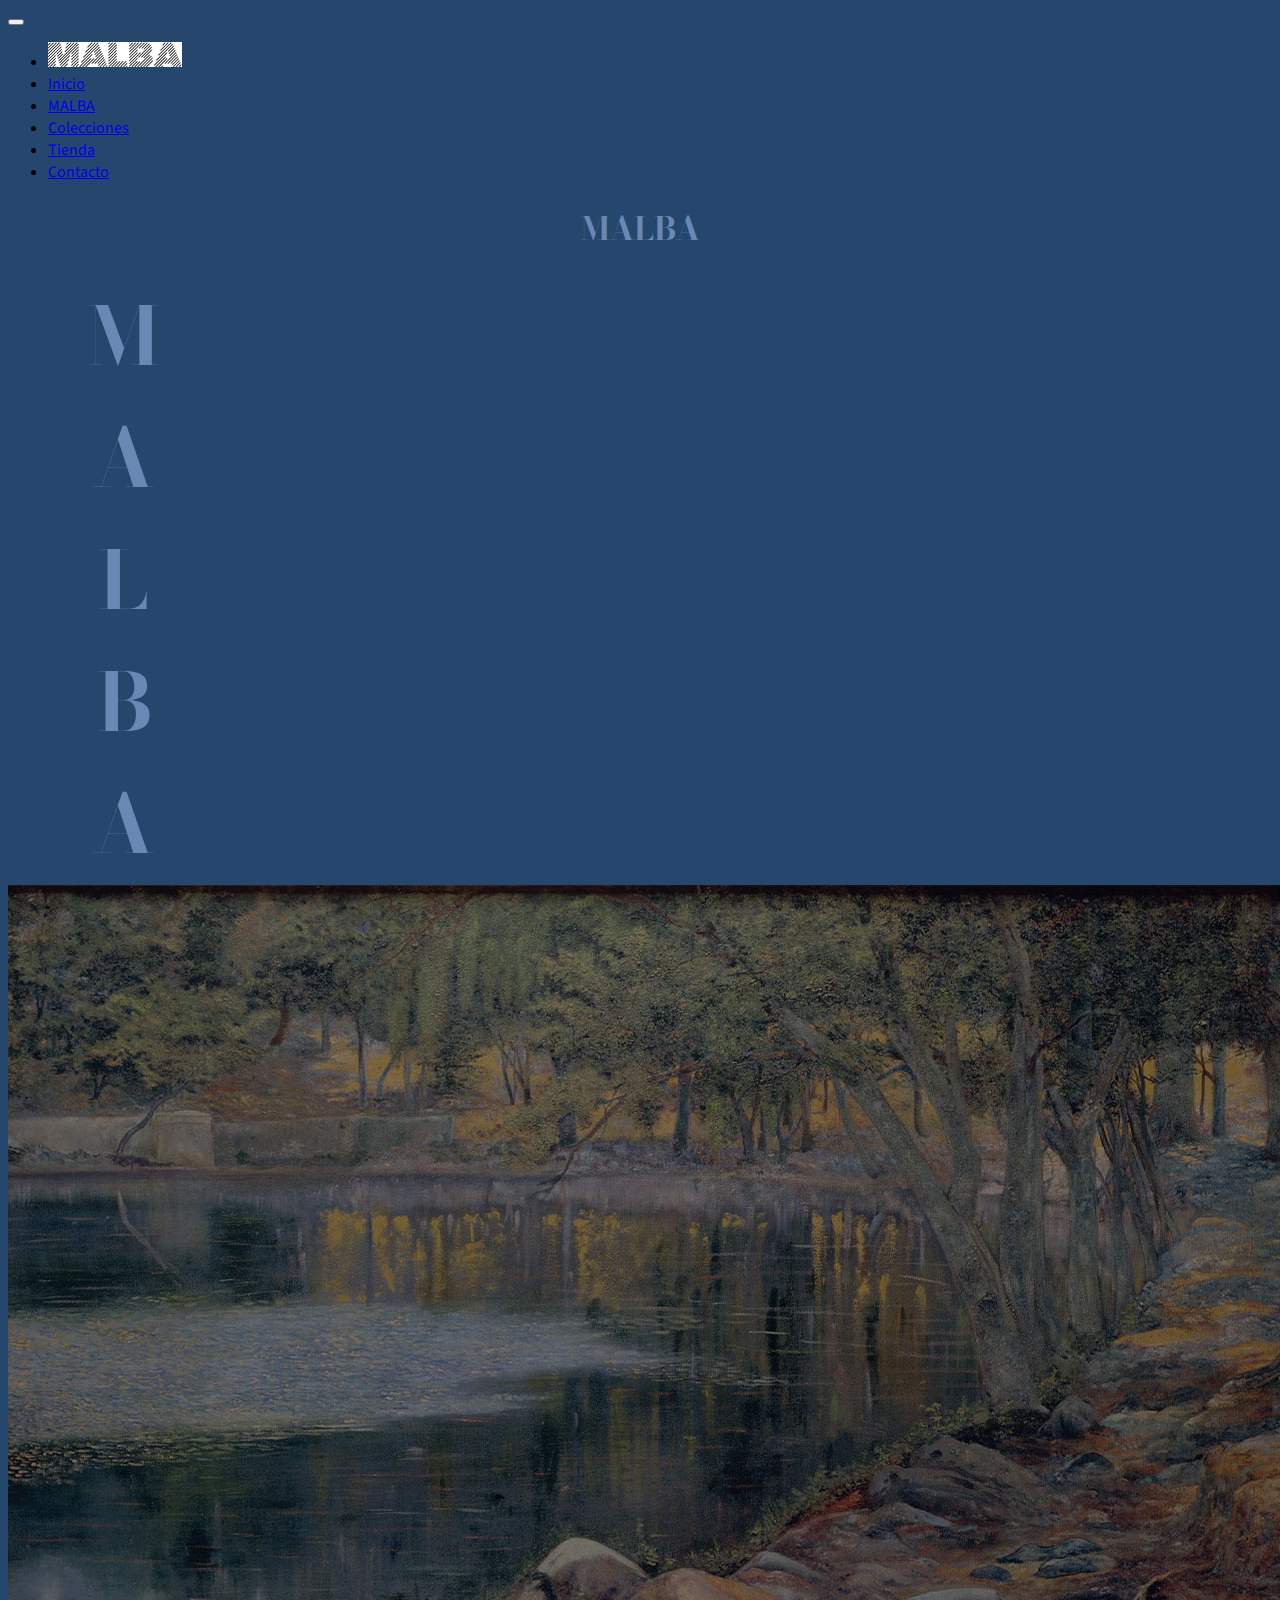
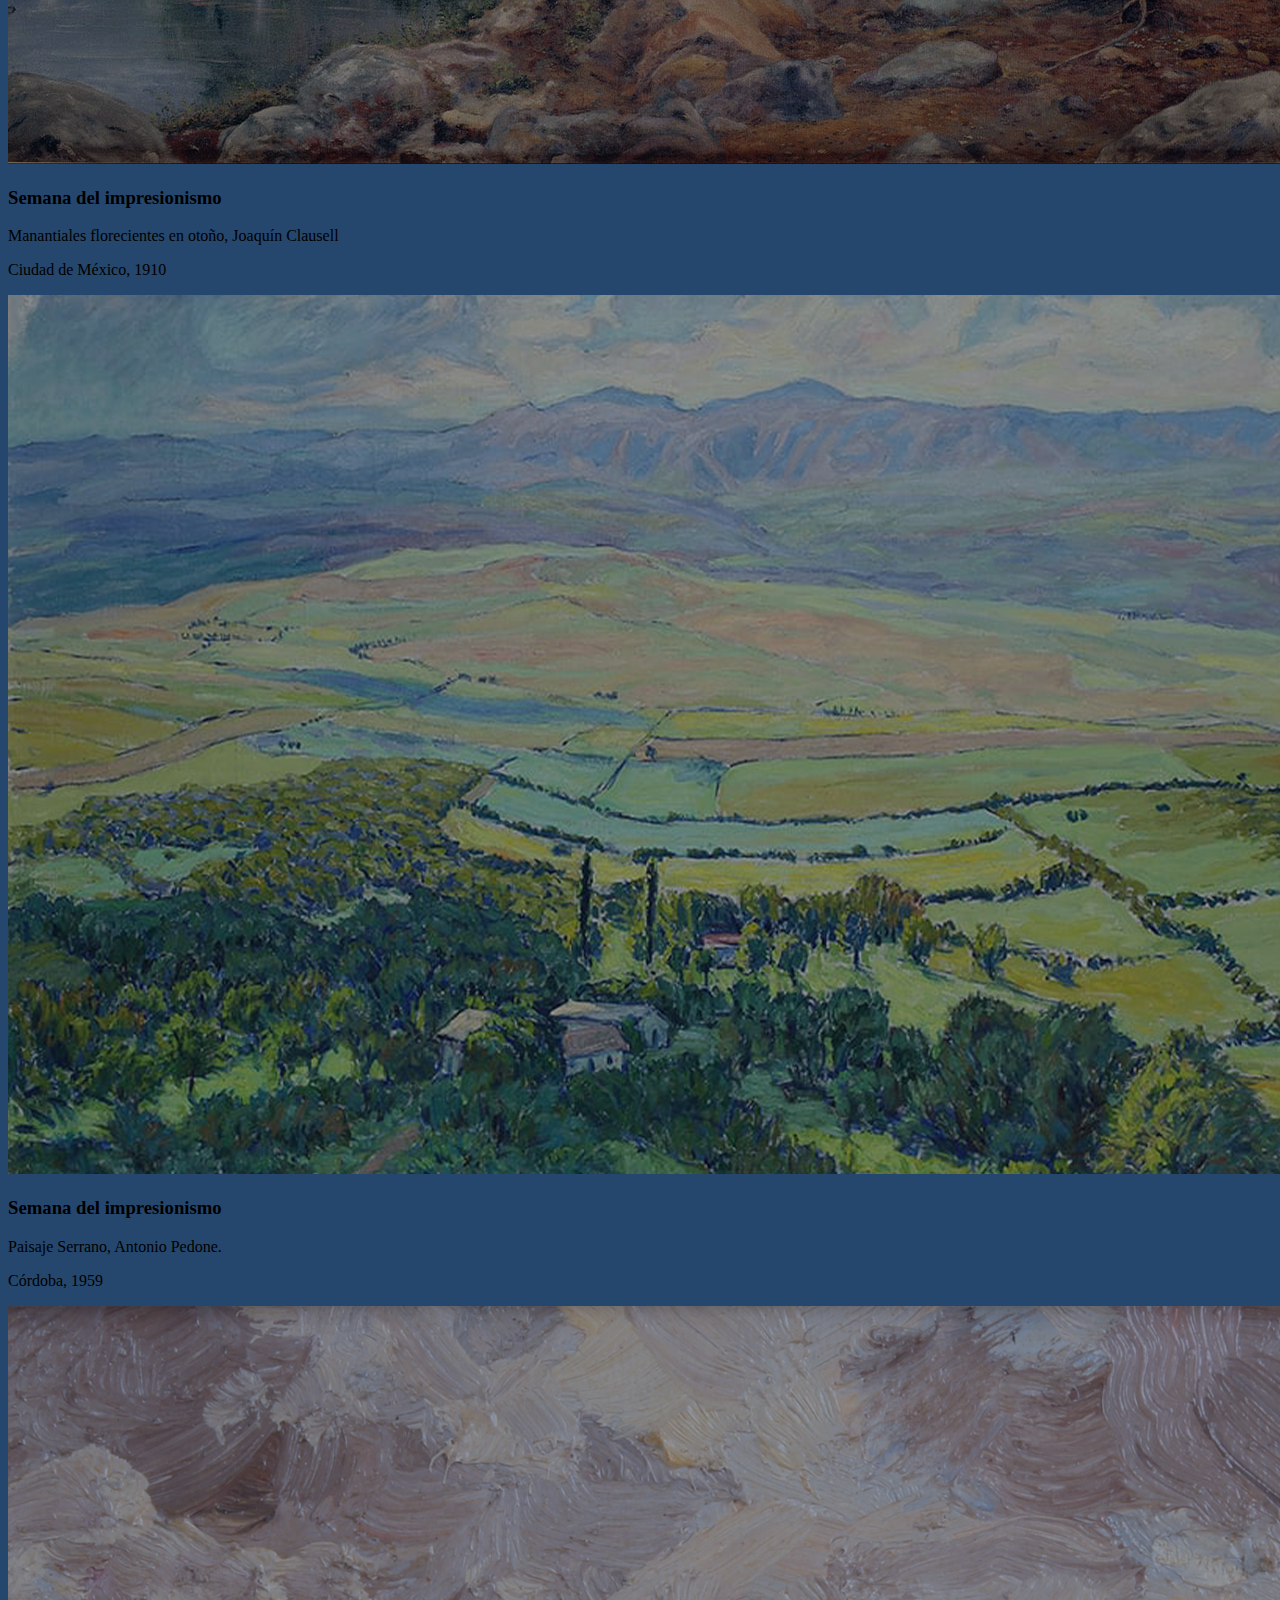
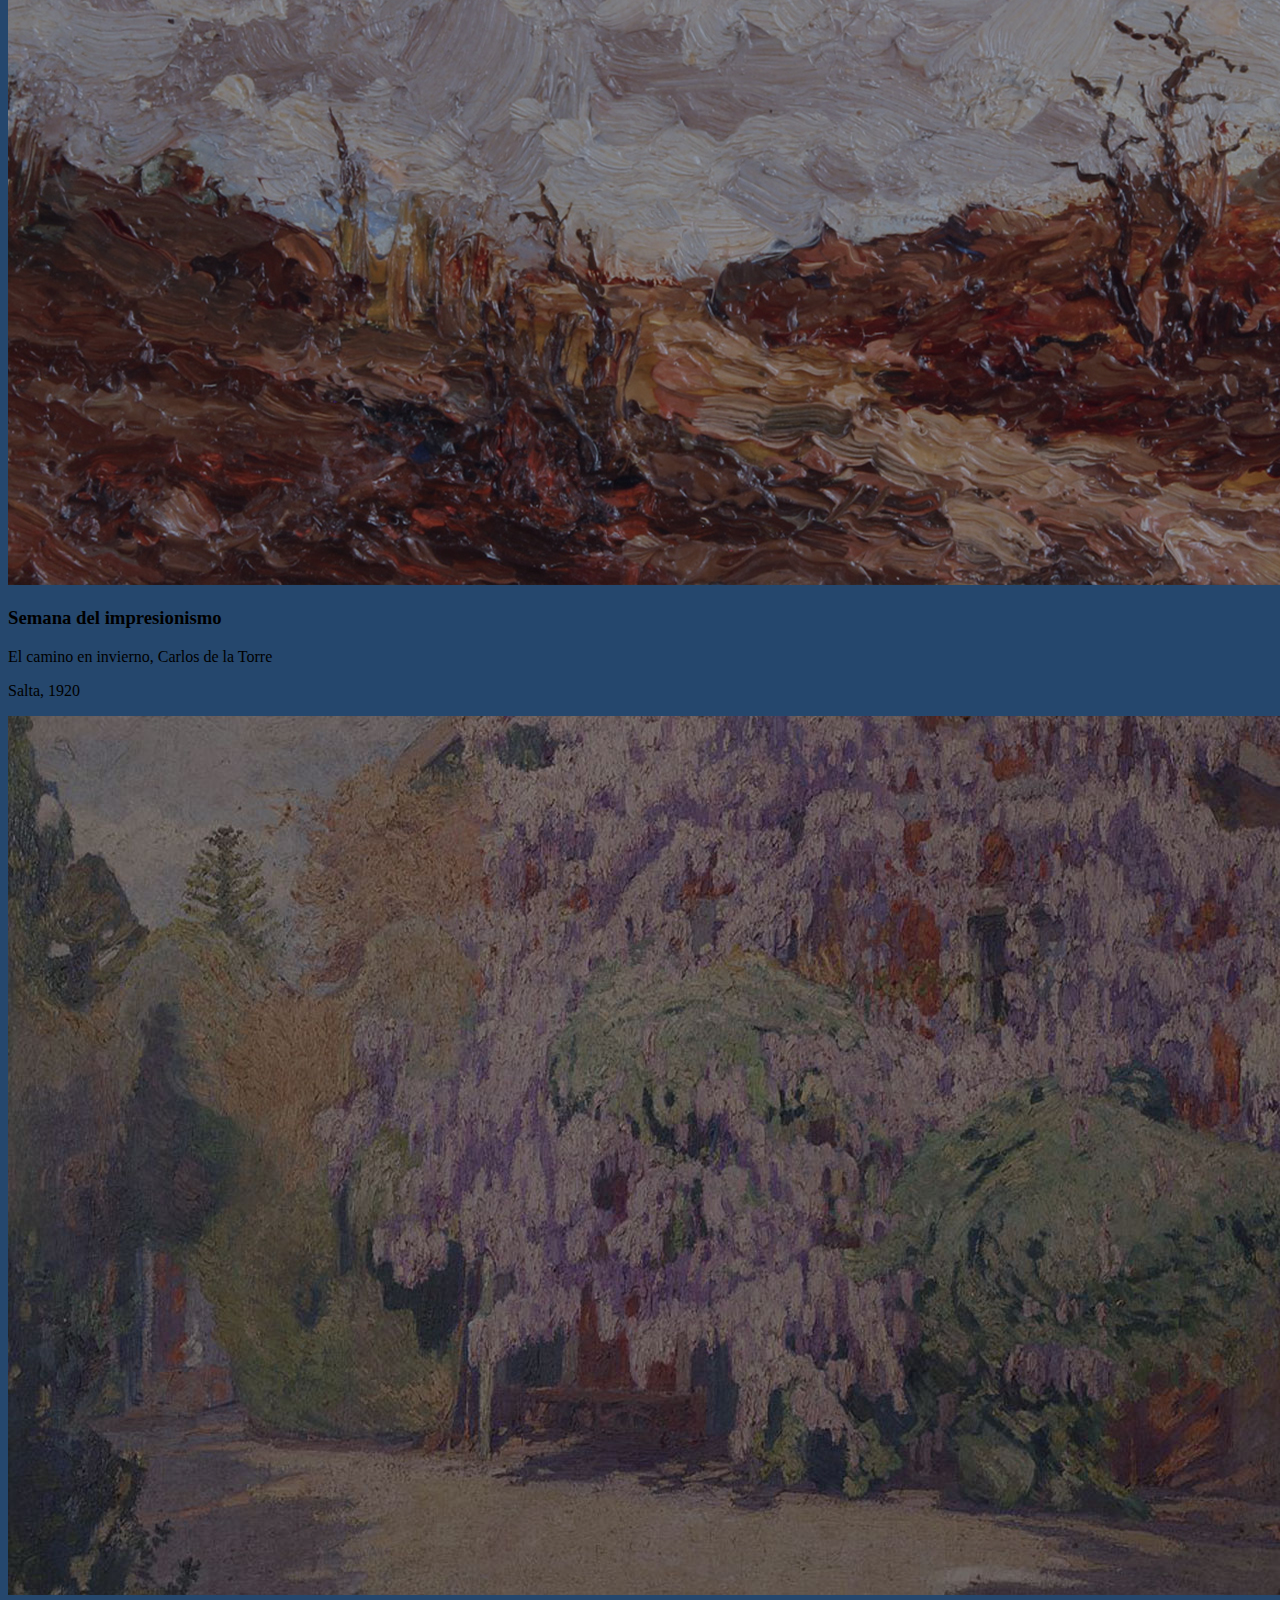
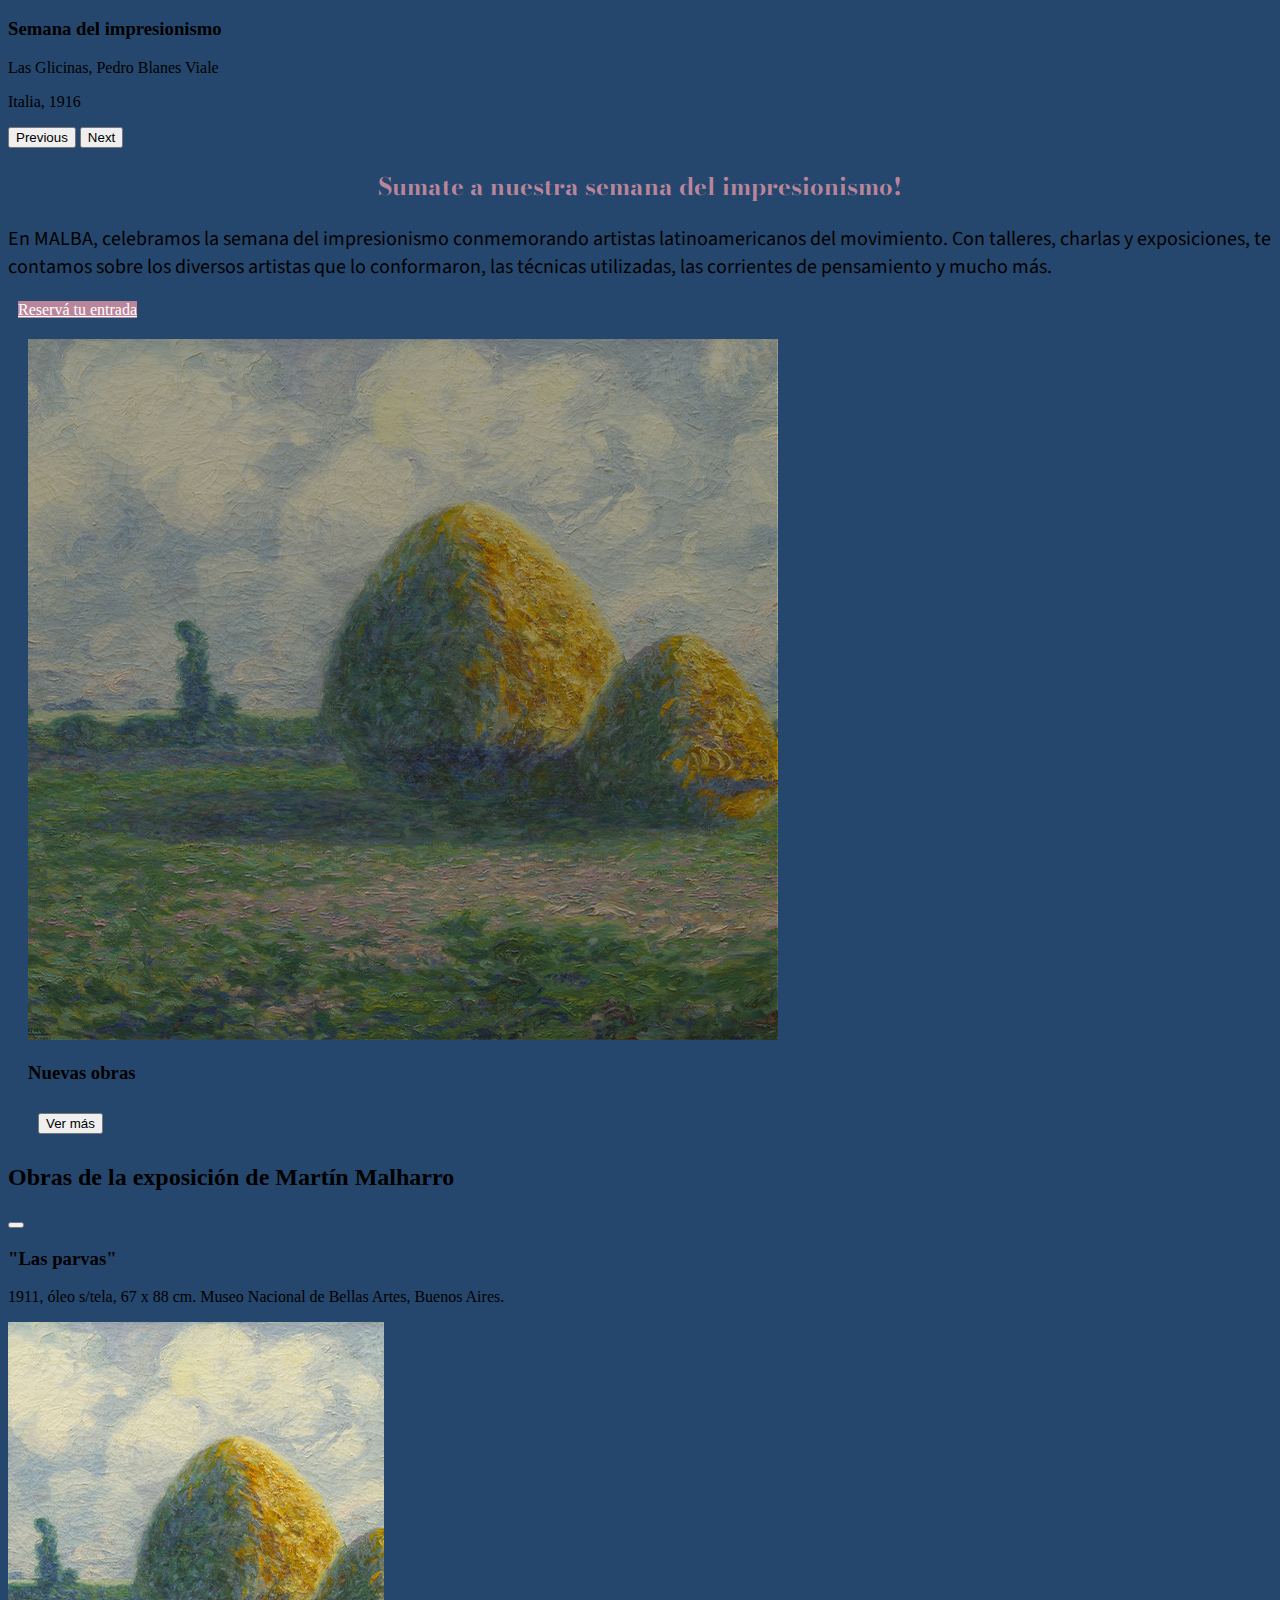
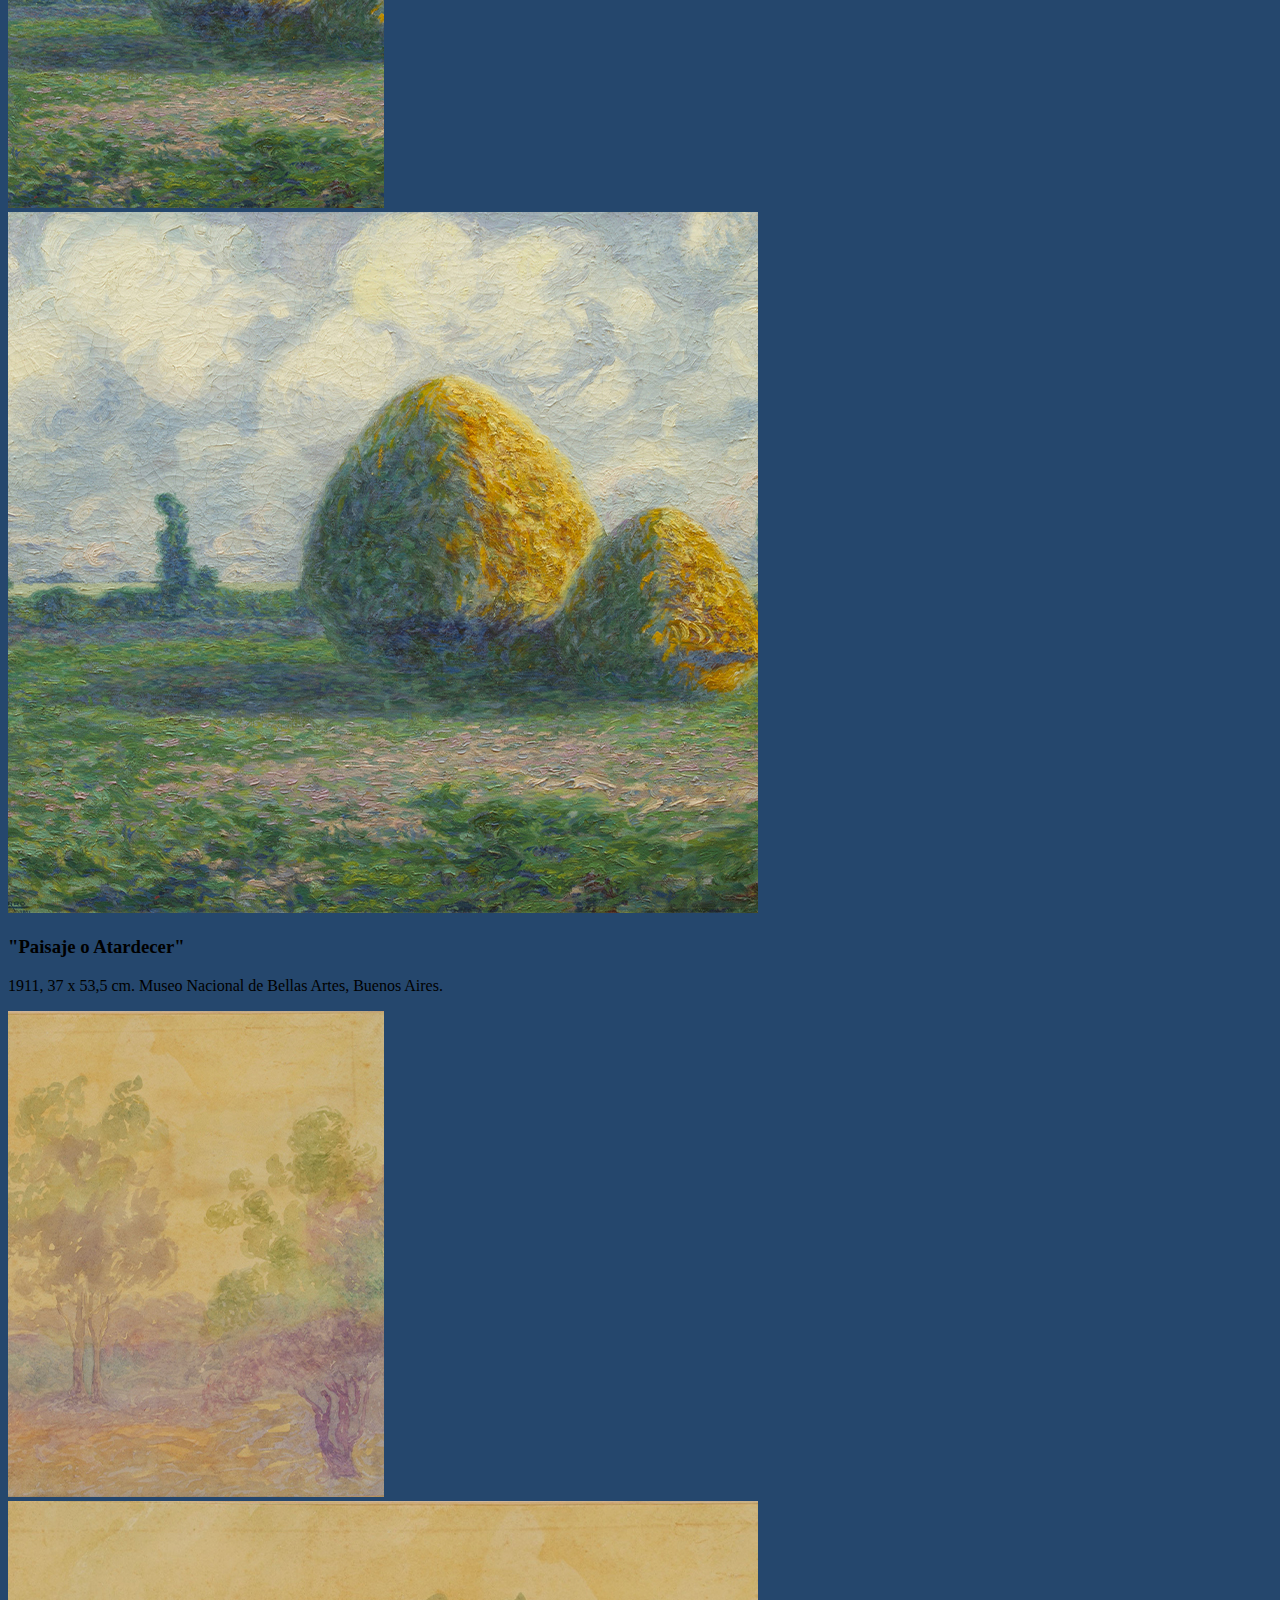
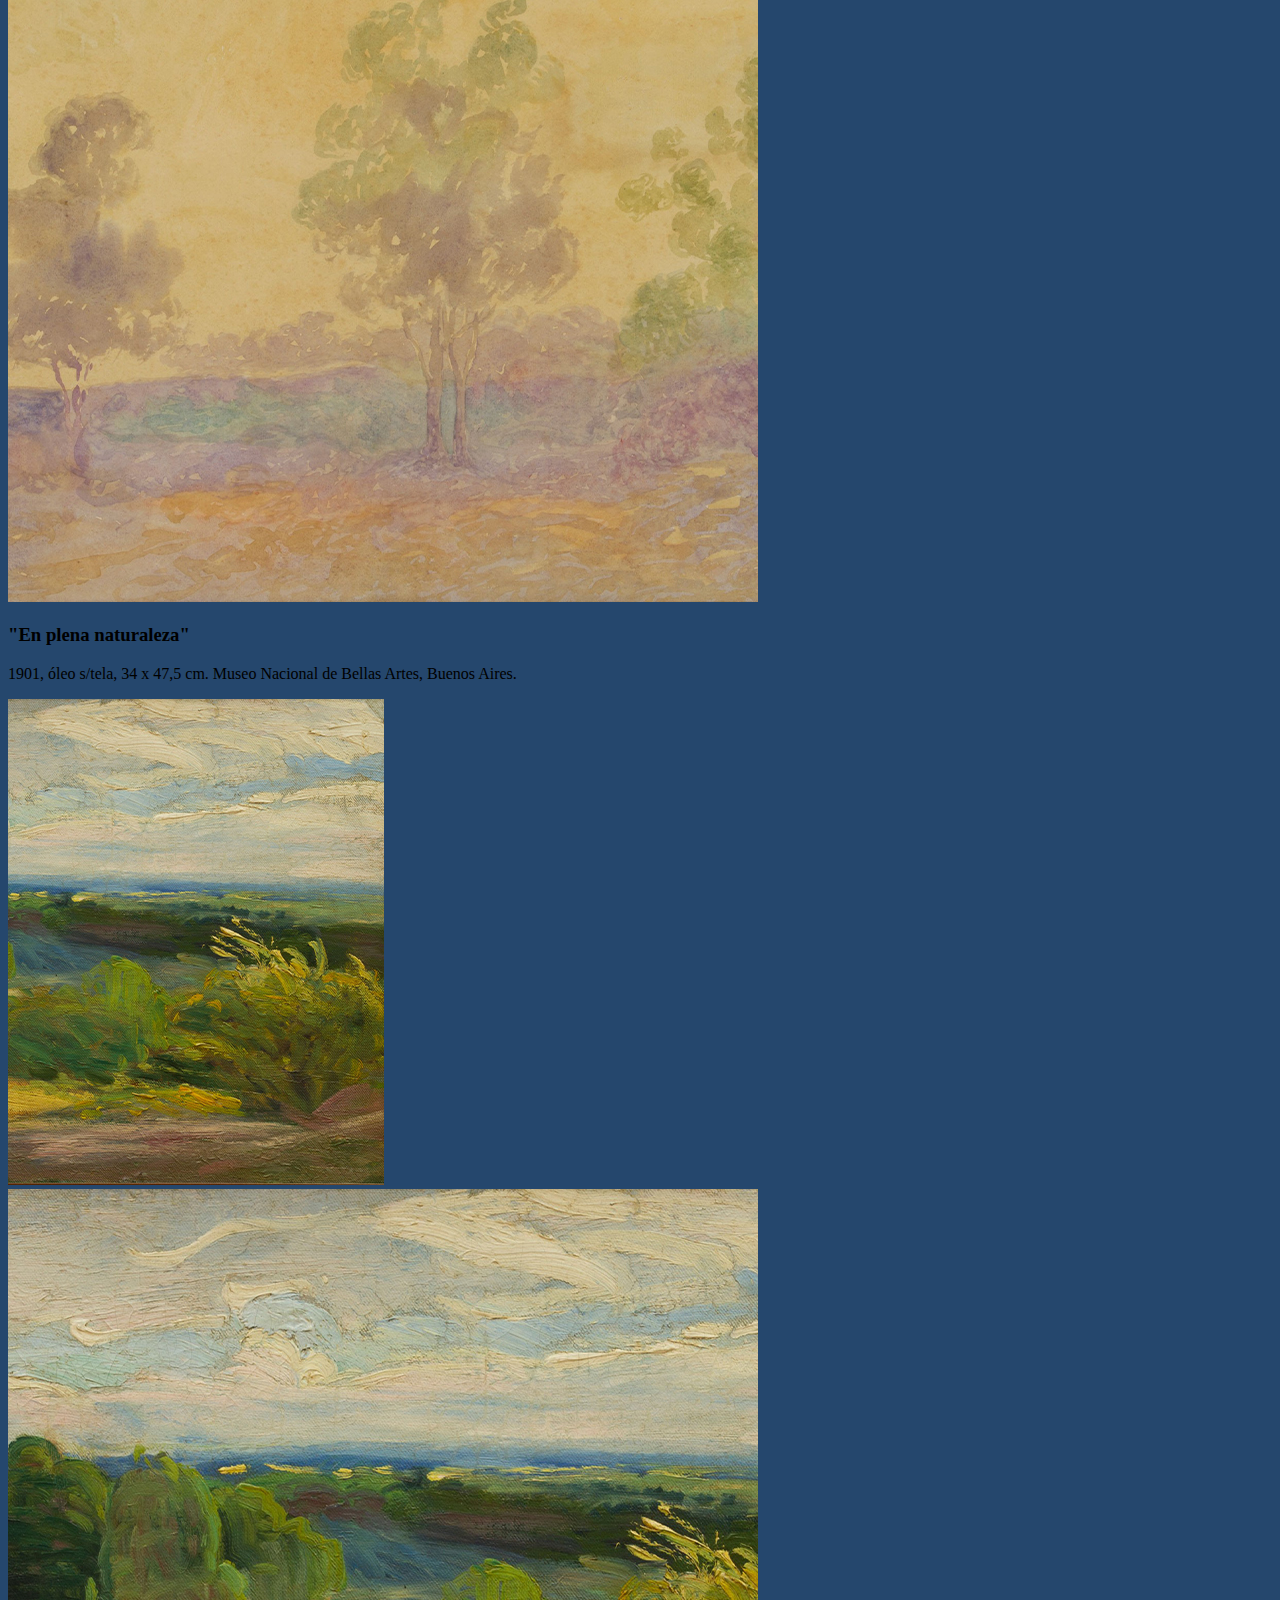
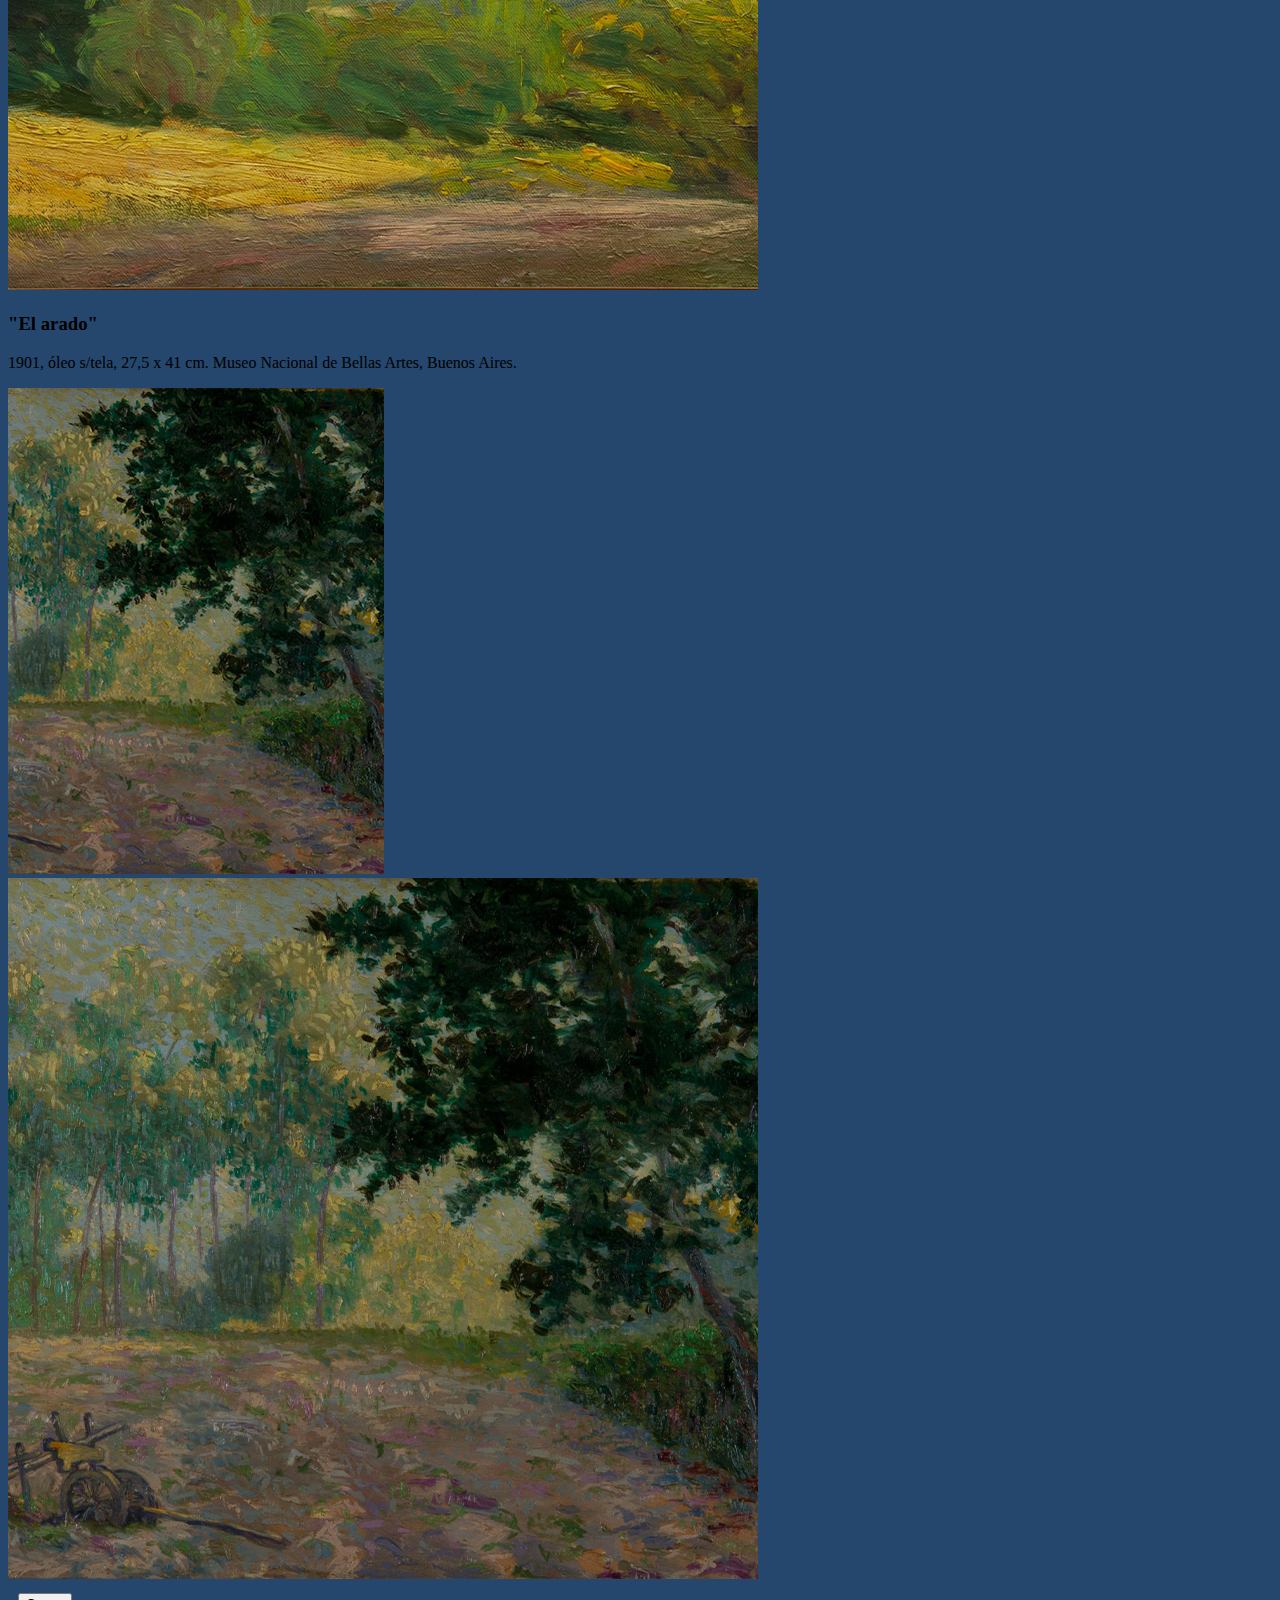
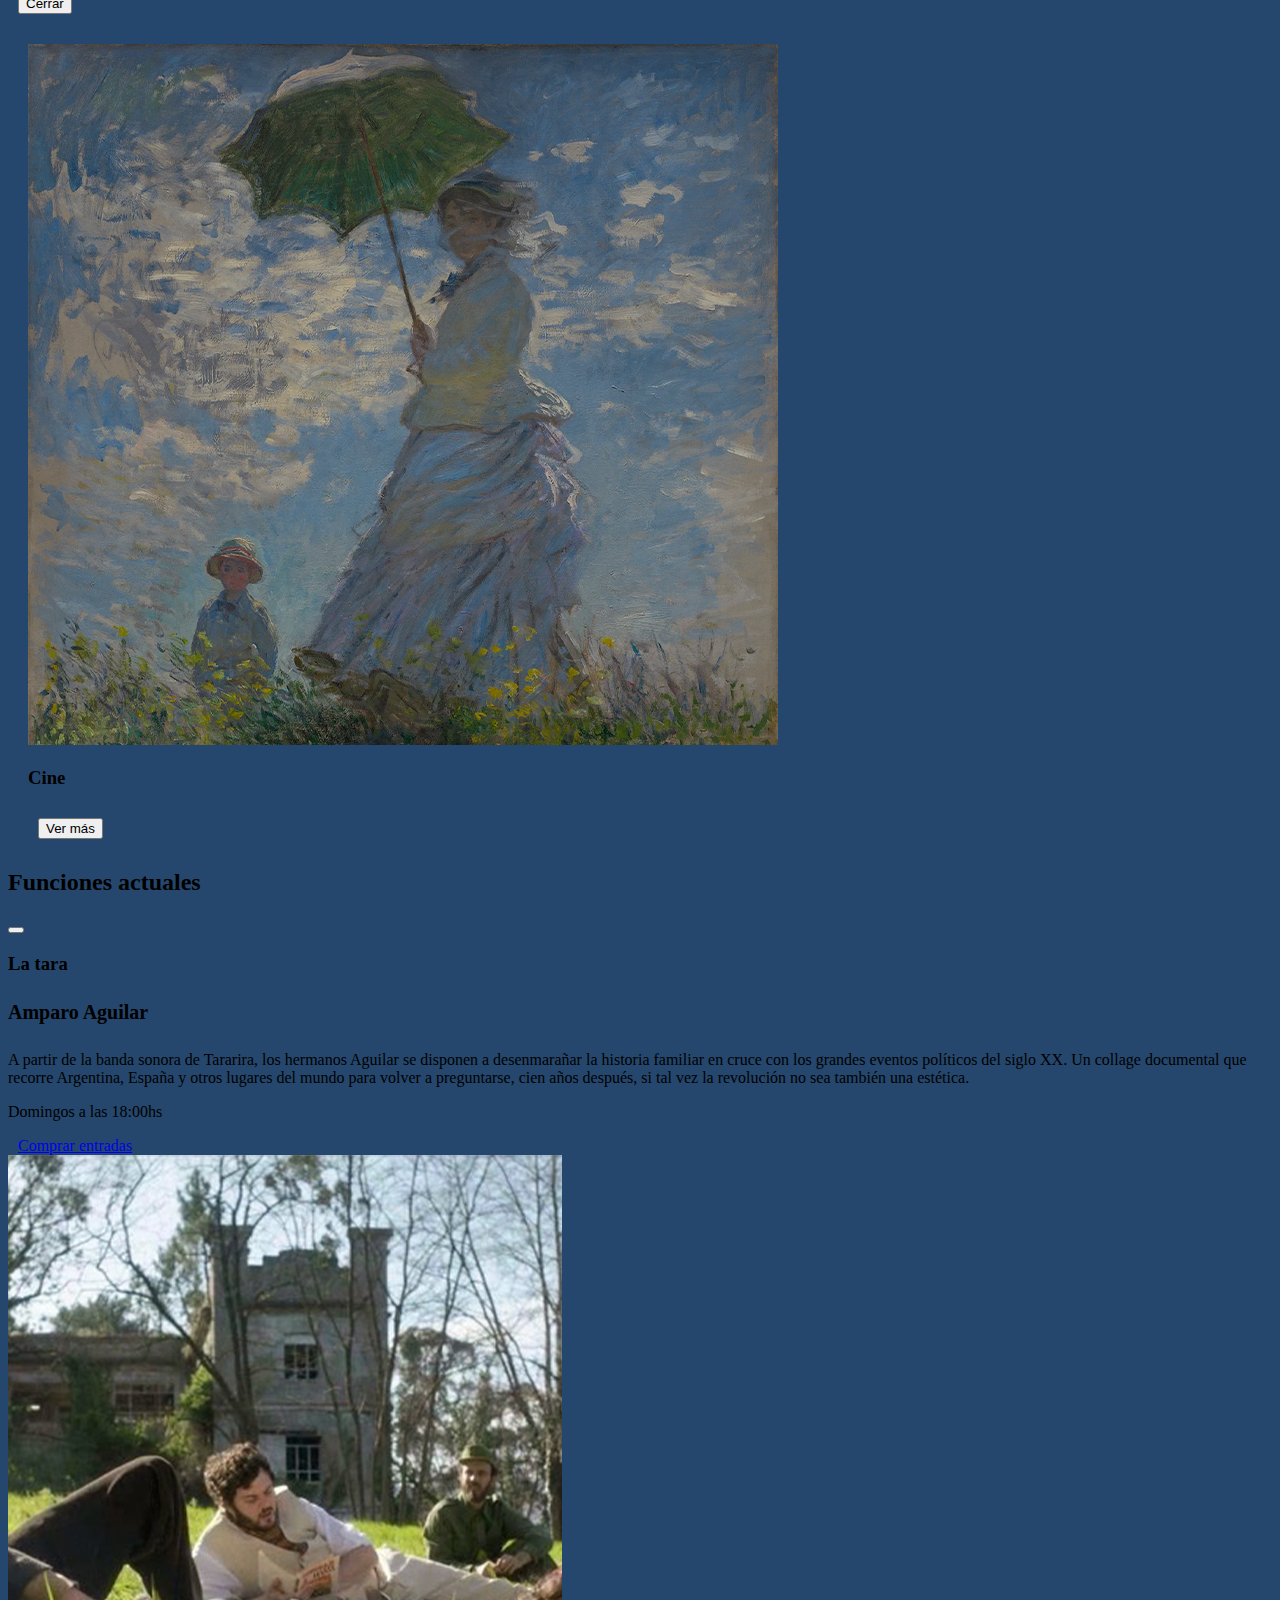
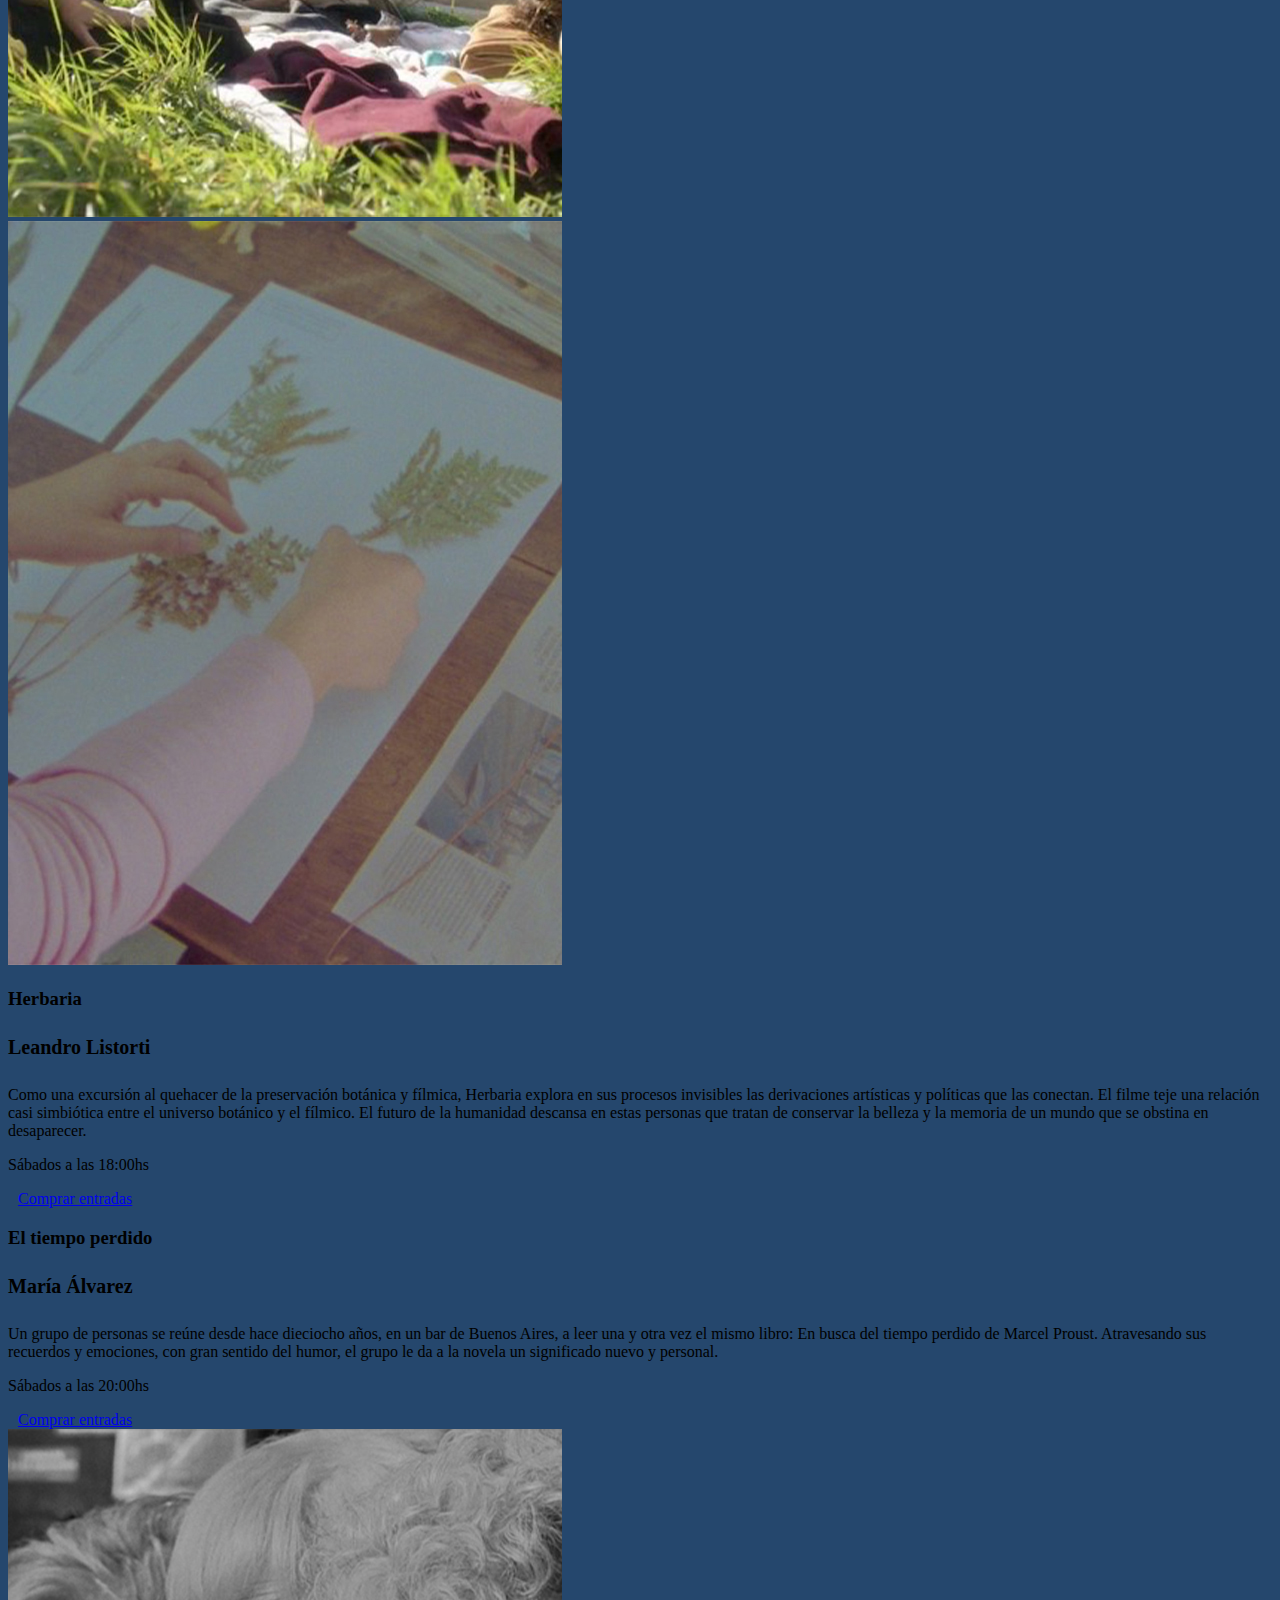
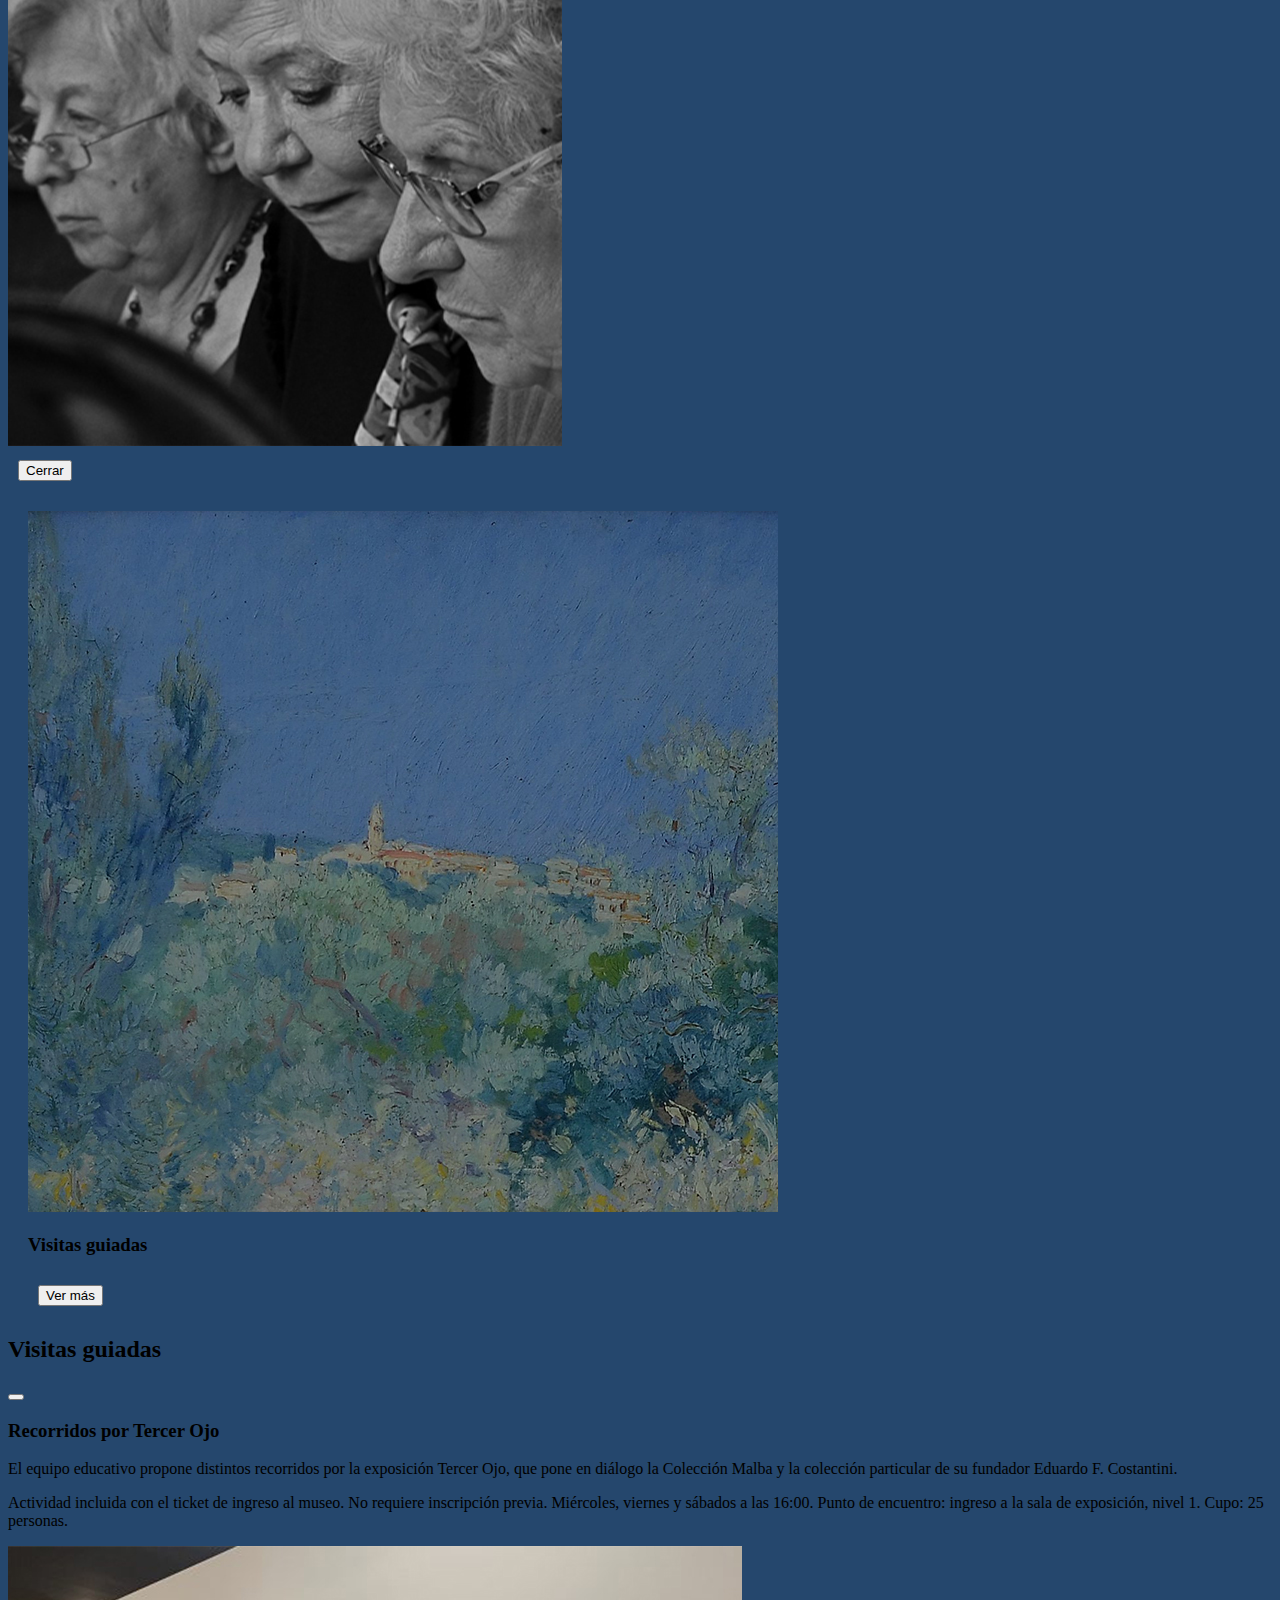
==== commit 5635ba1b: "Update index.html" ====
--- a/index.html
+++ b/index.html
@@ -157,7 +157,7 @@
             <div class="row row-cols-3 d-flex justify-content-center">
                 <div class="col-lg-4 col-9">
                     <div class="card text-bg-dark view overlay">
-                        <img src="img/pastilla-1.jpg" class="card-img rounded img-fluid" alt="pastilla 1">
+                        <img src="Img/pastilla-1.jpg" class="card-img rounded img-fluid" alt="pastilla 1">
                         <div class="card-img-overlay d-flex align-items-end">
                             <div>
                                 <h3 class="text-light ps-2">Nuevas obras</h3>
@@ -188,11 +188,11 @@
                                                 </div>
                                             </div>
                                             <div class="col-xl-3 col-lg-2 d-none d-lg-block col-sm-8">
-                                                <img src="img/Martin-malharro-obras-1.jpg" class="img-fluid"
+                                                <img src="Img/Martin-malharro-obras-1.jpg" class="img-fluid"
                                                     alt="malharro obras 1">
                                             </div>
                                             <div class="d-block d-sm-block d-lg-none col-sm-8">
-                                                <img src="img/Martin-malharro-obras-1-sm.jpg" class="img-fluid"
+                                                <img src="Img/Martin-malharro-obras-1-sm.jpg" class="img-fluid"
                                                     alt="malharro obras 1 sm">
                                             </div>
                                             <div class="col-xl-3 col-lg-2 col-sm-8 bg-light pt-4 ps-4 pe-5">
@@ -205,11 +205,11 @@
                                                 </div>
                                             </div>
                                             <div class="col-xl-3 col-lg-2 d-none d-lg-block col-sm-8">
-                                                <img src="img/Martin-malharro-obras-2.jpg" class="img-fluid"
+                                                <img src="Img/Martin-malharro-obras-2.jpg" class="img-fluid"
                                                     alt="malharro obras 2">
                                             </div>
                                             <div class="d-block d-sm-block d-lg-none col-sm-8">
-                                                <img src="img/Martin-malharro-obras-2-sm.jpg" class="img-fluid"
+                                                <img src="Img/Martin-malharro-obras-2-sm.jpg" class="img-fluid"
                                                     alt="malharro obras 2 sm">
                                             </div>
                                         </div>
@@ -223,11 +223,11 @@
                                                 </div>
                                             </div>
                                             <div class="col-xl-3 col-lg-2  d-none d-lg-block col-sm-8">
-                                                <img src="img/Martin-malharro-obras-3.jpg" class="img-fluid"
+                                                <img src="Img/Martin-malharro-obras-3.jpg" class="img-fluid"
                                                     alt="malharro obras 3">
                                             </div>
                                             <div class="d-block d-sm-block d-lg-none col-sm-8">
-                                                <img src="img/Martin-malharro-obras-3-sm.jpg" class="img-fluid"
+                                                <img src="Img/Martin-malharro-obras-3-sm.jpg" class="img-fluid"
                                                     alt="malharro obras 3 sm">
                                             </div>
                                             <div class="col-xl-3 col-lg-2 col-sm-8 bg-light pt-4 ps-4 pe-5">
@@ -240,11 +240,11 @@
                                                 </div>
                                             </div>
                                             <div class="col-xl-3 col-lg-2  d-none d-lg-block col-sm-8">
-                                                <img src="img/Martin-malharro-obras-4.jpg" class="img-fluid"
+                                                <img src="Img/Martin-malharro-obras-4.jpg" class="img-fluid"
                                                     alt="malharro obras 4">
                                             </div>
                                             <div class="d-block d-sm-block d-lg-none col-sm-8">
-                                                <img src="img/Martin-malharro-obras-4-sm.jpg" class="img-fluid"
+                                                <img src="Img/Martin-malharro-obras-4-sm.jpg" class="img-fluid"
                                                     alt="malharro obras 4 sm">
                                             </div>
                                         </div>
@@ -259,7 +259,7 @@
                 </div>
                 <div class="col-lg-4 col-9">
                     <div class="card text-bg-dark view overlay">
-                        <img src="img/pastilla-2.jpg" class="card-img rounded img-fluid" alt="Pastilla 2">
+                        <img src="Img/pastilla-2.jpg" class="card-img rounded img-fluid" alt="Pastilla 2">
                         <div class="card-img-overlay d-flex align-items-end">
                             <div>
                                 <h3 class="text-light ps-2">Cine</h3>
@@ -312,14 +312,14 @@
                                                 </div>
                                             </div>
                                             <div class="col-xl-6 col-md-12 g-0">
-                                                <img src="img/cine-1.jpg" class="img-fluid" alt="cine 1">
+                                                <img src="Img/cine-1.jpg" class="img-fluid" alt="cine 1">
                                             </div>
                                         </div>
                                     </div>
                                     <div class="container py-4">
                                         <div class="row bg-light g-0">
                                             <div class="col-xl-6 col-md-12 g-0">
-                                                <img src="img/cine-2.jpg" class="img-fluid" alt="cine 2">
+                                                <img src="Img/cine-2.jpg" class="img-fluid" alt="cine 2">
                                             </div>
                                             <div class="col-xl-6 col-sm-12">
                                                 <div class="row mt-4 ms-3 text-lg-center">
@@ -386,7 +386,7 @@
                                                 </div>
                                             </div>
                                             <div class="col-xl-6 col-md-12 g-0">
-                                                <img src="img/cine-3.jpg" class="img-fluid" alt="cine 3">
+                                                <img src="Img/cine-3.jpg" class="img-fluid" alt="cine 3">
                                             </div>
                                         </div>
                                     </div>
@@ -400,7 +400,7 @@
                 </div>
                 <div class="col-lg-4 col-9">
                     <div class="card text-bg-dark view overlay">
-                        <img src="img/pastilla-3.jpg" class="card-img rounded img-fluid" alt="pastilla 3">
+                        <img src="Img/pastilla-3.jpg" class="card-img rounded img-fluid" alt="pastilla 3">
                         <div class="card-img-overlay d-flex align-items-end">
                             <div>
                                 <h3 class="text-light ps-2">Visitas guiadas</h3>
@@ -447,7 +447,7 @@
                                                 </div>
                                             </div>
                                             <div class="col-xl-6 col-md-12 g-0">
-                                                <img src="img/visitas-guiadas-1.jpg" class="img-fluid"
+                                                <img src="Img/visitas-guiadas-1.jpg" class="img-fluid"
                                                     alt="visitas guiadas 1">
                                             </div>
                                         </div>
@@ -455,7 +455,7 @@
                                     <div class="container py-4">
                                         <div class="row bg-light g-0">
                                             <div class="col-xl-6 col-md-12 g-0">
-                                                <img src="img/visitas-guiadas-2.jpg" class="img-fluid"
+                                                <img src="Img/visitas-guiadas-2.jpg" class="img-fluid"
                                                     alt="visitas guiadas 2">
                                             </div>
                                             <div class="col-xl-6 col-sm-12">
@@ -693,4 +693,4 @@
     </script>
 </body>
 
-</html>+</html>
